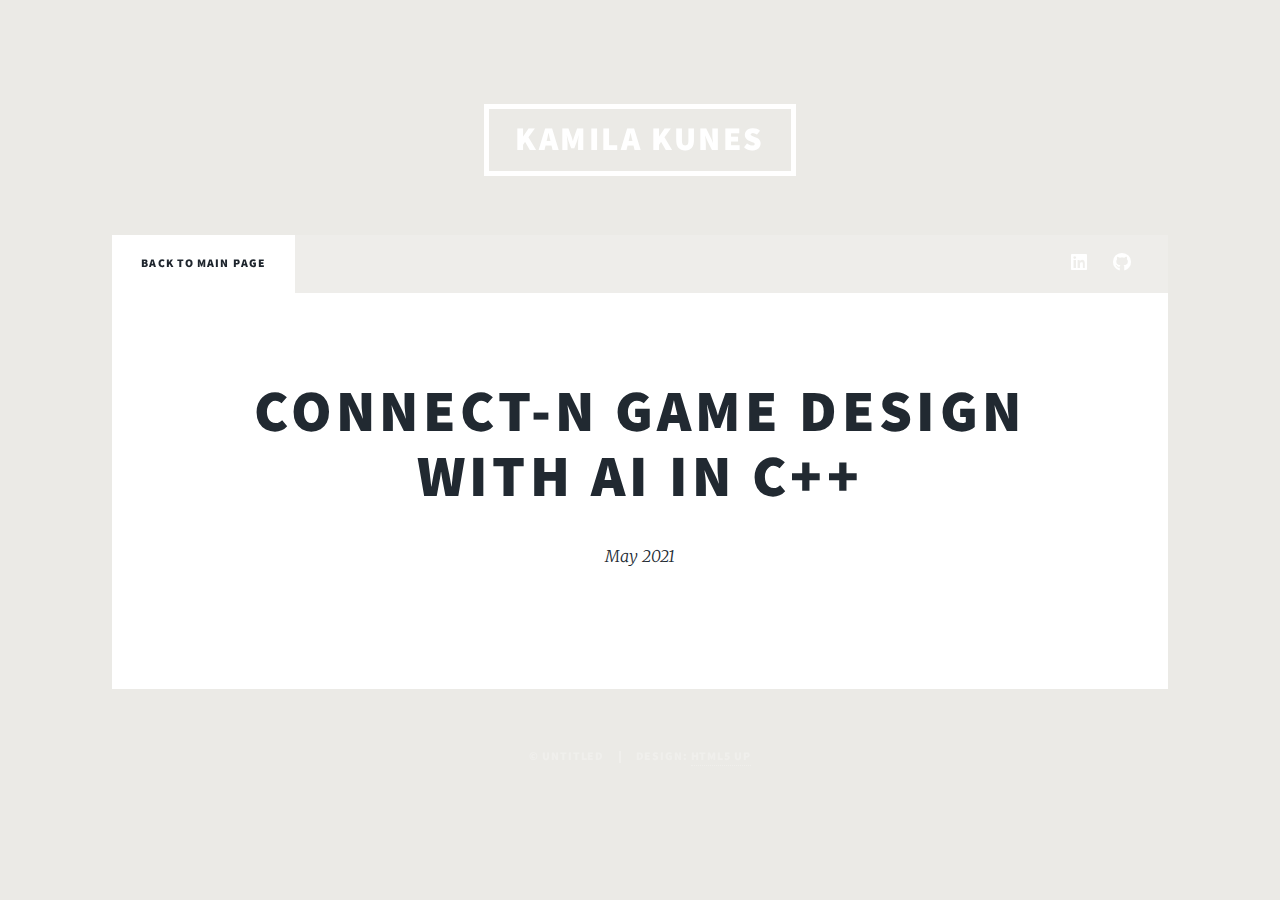
==== connectN.html @ 1bf12dac "first commit" ====
<!DOCTYPE HTML>
<!--
	Massively by HTML5 UP
	html5up.net | @ajlkn
	Free for personal and commercial use under the CCA 3.0 license (html5up.net/license)
-->
<html>
	<head>
		<title>Resume - Kamila Kunes Portfolio</title>
		<meta charset="utf-8" />
		<meta name="viewport" content="width=device-width, initial-scale=1, user-scalable=no" />
		<link rel="stylesheet" href="assets/css/main.css" />
		<noscript><link rel="stylesheet" href="assets/css/noscript.css" /></noscript>
	</head>
	<body class="is-preload">

		<!-- Wrapper -->
			<div id="wrapper">

				<!-- Header -->
					<header id="header">
						<a href="index.html" class="logo">Kamila Kunes</a>
					</header>

				<!-- Nav -->
					<nav id="nav">
						<ul class="links">
							<li class="active"><a href="index.html">Back to Main Page</a></li>
						</ul>
						<ul class="icons">
							<li><a href="https://linkedin.com/in/kamilakunes/url" class="icon brands fa-linkedin"><span class="label" target="_blank">LinkedIn</span></a></li>
							<li><a href="#" class="icon brands fa-github"><span class="label" target="_blank">GitHub</span></a></li>
						</ul>
					</nav>

				<!-- Main -->
					<div id="main">

						<!-- Post -->
							<section class="post">
								<header class="major">
									<h1>Connect-N Game Design<br />
										with AI in C++</h1>
									<p>May 2021</p>
								</header>
                            
                                

							</section>
    
					</div>

				<!-- Copyright -->
					<div id="copyright">
						<ul><li>&copy; Untitled</li><li>Design: <a href="https://html5up.net">HTML5 UP</a></li></ul>
					</div>

			</div>

		<!-- Scripts -->
			<script src="assets/js/jquery.min.js"></script>
			<script src="assets/js/jquery.scrollex.min.js"></script>
			<script src="assets/js/jquery.scrolly.min.js"></script>
			<script src="assets/js/browser.min.js"></script>
			<script src="assets/js/breakpoints.min.js"></script>
			<script src="assets/js/util.js"></script>
			<script src="assets/js/main.js"></script>

	</body>
</html>
---- assets/css/main.css ----
@import url(fontawesome-all.min.css);
@import url("https://fonts.googleapis.com/css?family=Merriweather:300,700,300italic,700italic|Source+Sans+Pro:900");

/*
	Massively by HTML5 UP
	html5up.net | @ajlkn
	Free for personal and commercial use under the CCA 3.0 license (html5up.net/license)
*/

html, body, div, span, applet, object,
iframe, h1, h2, h3, h4, h5, h6, p, blockquote,
pre, a, abbr, acronym, address, big, cite,
code, del, dfn, em, img, ins, kbd, q, s, samp,
small, strike, strong, sub, sup, tt, var, b,
u, i, center, dl, dt, dd, ol, ul, li, fieldset,
form, label, legend, table, caption, tbody,
tfoot, thead, tr, th, td, article, aside,
canvas, details, embed, figure, figcaption,
footer, header, hgroup, menu, nav, output, ruby,
section, summary, time, mark, audio, video {
	margin: 0;
	padding: 0;
	border: 0;
	font-size: 100%;
	font: inherit;
	vertical-align: baseline;}

article, aside, details, figcaption, figure,
footer, header, hgroup, menu, nav, section {
	display: block;}

body {
	line-height: 1;
}

ol, ul {
	list-style: none;
}

blockquote, q {
	quotes: none;
}

	blockquote:before, blockquote:after, q:before, q:after {
		content: '';
		content: none;
	}

table {
	border-collapse: collapse;
	border-spacing: 0;
}

body {
	-webkit-text-size-adjust: none;
}

mark {
	background-color: transparent;
	color: inherit;
}

input::-moz-focus-inner {
	border: 0;
	padding: 0;
}

input, select, textarea {
	-moz-appearance: none;
	-webkit-appearance: none;
	-ms-appearance: none;
	appearance: none;
}

/* Basic */

	@-ms-viewport {
		width: device-width;
	}

	body {
		-ms-overflow-style: scrollbar;
	}

	@media screen and (max-width: 480px) {

		html, body {
			min-width: 320px;
		}

	}

	html {
		box-sizing: border-box;
	}

	*, *:before, *:after {
		box-sizing: inherit;
	}

	body {
		background-color: #212931; /* scroll up bar */
	}

		body.is-preload *, body.is-preload *:before, body.is-preload *:after {
			-moz-animation: none !important;
			-webkit-animation: none !important;
			-ms-animation: none !important;
			animation: none !important;
			-moz-transition: none !important;
			-webkit-transition: none !important;
			-ms-transition: none !important;
			transition: none !important;
		}

/* Type */

	html {
		font-size: 16pt;
	}

		@media screen and (max-width: 1680px) {

			html {
				font-size: 12pt;
			}

		}

		@media screen and (max-width: 1280px) {

			html {
				font-size: 11pt;
			}

		}

		@media screen and (max-width: 360px) {

			html {
				font-size: 10pt;
			}

		}

	body {
		color: #212931; /*body text color*/
	}

	body, input, select, textarea {
		font-family: "Merriweather", Georgia, serif;
		font-weight: 300;
		font-size: 1rem;
		line-height: 2.375;
	}

	a {
		-moz-transition: color 0.2s ease-in-out, background-color 0.2s ease-in-out, border-color 0.2s ease-in-out, box-shadow 0.2s ease-in-out;
		-webkit-transition: color 0.2s ease-in-out, background-color 0.2s ease-in-out, border-color 0.2s ease-in-out, box-shadow 0.2s ease-in-out;
		-ms-transition: color 0.2s ease-in-out, background-color 0.2s ease-in-out, border-color 0.2s ease-in-out, box-shadow 0.2s ease-in-out;
		transition: color 0.2s ease-in-out, background-color 0.2s ease-in-out, border-color 0.2s ease-in-out, box-shadow 0.2s ease-in-out;
		border-bottom: dotted 1px;
		text-decoration: none;
	}

		a:hover {
			border-bottom-color: transparent;
		}

	strong, b {
		font-weight: 600;
	}

	em, i {
		font-style: italic;
	}

	p {
		text-align: justify;
		margin: 0 0 2rem 0;
	}

	h1, h2, h3, h4, h5, h6 {
		font-family: "Source Sans Pro", Helvetica, sans-serif;
		font-weight: 900;
		line-height: 1.5;
		letter-spacing: 0.075em;
		text-transform: uppercase;
		margin: 0 0 1rem 0;
	}

		h1 a, h2 a, h3 a, h4 a, h5 a, h6 a {
			border-bottom: 0;
			color: inherit;
			text-decoration: none;
		}

	h1 {
		font-size: 4rem;
		line-height: 1.1;
		margin: 0 0 2rem 0;
	}

	h2 {
		font-size: 1.75rem;
		line-height: 1.3;
		margin: 0 0 1.5rem 0;
	}

	h3 {
		font-size: 1.25rem;
		margin: 0 0 1.5rem 0;
	}

	h4 {
		font-size: 1rem;
	}

	h5 {
		font-size: 0.9rem;
	}

	h6 {
		font-size: 0.8rem;
	}

	sub {
		font-size: 0.8rem;
		position: relative;
		top: 0.5rem;
	}

	sup {
		font-size: 0.8rem;
		position: relative;
		top: -0.5rem;
	}

	blockquote {
		border-left: solid 4px;
		font-style: italic;
		margin: 0 0 2rem 0;
		padding: 0.5rem 0 0.5rem 2rem;
	}

	code {
		border: solid 2px;
		font-family: "Courier New", monospace;
		font-size: 0.9rem;
		margin: 0 0.25rem;
		padding: 0.25rem 0.65rem;
	}

	pre {
		-webkit-overflow-scrolling: touch;
		font-family: "Courier New", monospace;
		font-size: 0.9rem;
		margin: 0 0 2rem 0;
	}

		pre code {
			display: block;
			line-height: 1.75;
			padding: 1rem 1.5rem;
			overflow-x: auto;
		}

	hr {
		border: 0;
		border-bottom: solid 2px;
		margin: 3rem 0;
	}

		hr.major {
			margin: 5rem 0;
		}

	.align-left {
		text-align: left;
	}

	.align-center {
		text-align: center;
	}

	.align-right {
		text-align: right;
	}

	input, select, textarea {
		color: #212931;
	}

	a {
		color: #212931;
		border-bottom-color: rgba(33, 41, 49, 0.5);
	}

		a:hover {
			border-bottom-color: transparent;
			color: #d3a13b !important; /*hover color*/
		}

	strong, b {
		color: #212931;
	}

	h1, h2, h3, h4, h5, h6 {
		color: #212931;
	}

	blockquote {
		border-left-color: #eeeeee;
	}

	code {
		background: rgba(220, 220, 220, 0.25);
		border-color: #eeeeee;
	}

	hr {
		border-bottom-color: #eeeeee;
	}

/* Row */

	.row {
		display: flex;
		flex-wrap: wrap;
		box-sizing: border-box;
		align-items: stretch;
	}

		.row > * {
			box-sizing: border-box;
		}

		.row.gtr-uniform > * > :last-child {
			margin-bottom: 0;
		}

		.row.aln-left {
			justify-content: flex-start;
		}

		.row.aln-center {
			justify-content: center;
		}

		.row.aln-right {
			justify-content: flex-end;
		}

		.row.aln-top {
			align-items: flex-start;
		}

		.row.aln-middle {
			align-items: center;
		}

		.row.aln-bottom {
			align-items: flex-end;
		}

		.row > .imp {
			order: -1;
		}

		.row > .col-1 {
			width: 8.33333%;
		}

		.row > .off-1 {
			margin-left: 8.33333%;
		}

		.row > .col-2 {
			width: 16.66667%;
		}

		.row > .off-2 {
			margin-left: 16.66667%;
		}

		.row > .col-3 {
			width: 25%;
		}

		.row > .off-3 {
			margin-left: 25%;
		}

		.row > .col-4 {
			width: 33.33333%;
		}

		.row > .off-4 {
			margin-left: 33.33333%;
		}

		.row > .col-5 {
			width: 41.66667%;
		}

		.row > .off-5 {
			margin-left: 41.66667%;
		}

		.row > .col-6 {
			width: 50%;
		}

		.row > .off-6 {
			margin-left: 50%;
		}

		.row > .col-7 {
			width: 58.33333%;
		}

		.row > .off-7 {
			margin-left: 58.33333%;
		}

		.row > .col-8 {
			width: 66.66667%;
		}

		.row > .off-8 {
			margin-left: 66.66667%;
		}

		.row > .col-9 {
			width: 75%;
		}

		.row > .off-9 {
			margin-left: 75%;
		}

		.row > .col-10 {
			width: 83.33333%;
		}

		.row > .off-10 {
			margin-left: 83.33333%;
		}

		.row > .col-11 {
			width: 91.66667%;
		}

		.row > .off-11 {
			margin-left: 91.66667%;
		}

		.row > .col-12 {
			width: 100%;
		}

		.row > .off-12 {
			margin-left: 100%;
		}

		.row.gtr-0 {
			margin-top: 0;
			margin-left: 0rem;
		}

			.row.gtr-0 > * {
				padding: 0 0 0 0rem;
			}

			.row.gtr-0.gtr-uniform {
				margin-top: 0rem;
			}

				.row.gtr-0.gtr-uniform > * {
					padding-top: 0rem;
				}

		.row.gtr-25 {
			margin-top: 0;
			margin-left: -0.375rem;
		}

			.row.gtr-25 > * {
				padding: 0 0 0 0.375rem;
			}

			.row.gtr-25.gtr-uniform {
				margin-top: -0.375rem;
			}

				.row.gtr-25.gtr-uniform > * {
					padding-top: 0.375rem;
				}

		.row.gtr-50 {
			margin-top: 0;
			margin-left: -0.75rem;
		}

			.row.gtr-50 > * {
				padding: 0 0 0 0.75rem;
			}

			.row.gtr-50.gtr-uniform {
				margin-top: -0.75rem;
			}

				.row.gtr-50.gtr-uniform > * {
					padding-top: 0.75rem;
				}

		.row {
			margin-top: 0;
			margin-left: -1.5rem;
		}

			.row > * {
				padding: 0 0 0 1.5rem;
			}

			.row.gtr-uniform {
				margin-top: -1.5rem;
			}

				.row.gtr-uniform > * {
					padding-top: 1.5rem;
				}

		.row.gtr-150 {
			margin-top: 0;
			margin-left: -2.25rem;
		}

			.row.gtr-150 > * {
				padding: 0 0 0 2.25rem;
			}

			.row.gtr-150.gtr-uniform {
				margin-top: -2.25rem;
			}

				.row.gtr-150.gtr-uniform > * {
					padding-top: 2.25rem;
				}

		.row.gtr-200 {
			margin-top: 0;
			margin-left: -3rem;
		}

			.row.gtr-200 > * {
				padding: 0 0 0 3rem;
			}

			.row.gtr-200.gtr-uniform {
				margin-top: -3rem;
			}

				.row.gtr-200.gtr-uniform > * {
					padding-top: 3rem;
				}

		@media screen and (max-width: 1680px) {

			.row {
				display: flex;
				flex-wrap: wrap;
				box-sizing: border-box;
				align-items: stretch;
			}

				.row > * {
					box-sizing: border-box;
				}

				.row.gtr-uniform > * > :last-child {
					margin-bottom: 0;
				}

				.row.aln-left {
					justify-content: flex-start;
				}

				.row.aln-center {
					justify-content: center;
				}

				.row.aln-right {
					justify-content: flex-end;
				}

				.row.aln-top {
					align-items: flex-start;
				}

				.row.aln-middle {
					align-items: center;
				}

				.row.aln-bottom {
					align-items: flex-end;
				}

				.row > .imp-xlarge {
					order: -1;
				}

				.row > .col-1-xlarge {
					width: 8.33333%;
				}

				.row > .off-1-xlarge {
					margin-left: 8.33333%;
				}

				.row > .col-2-xlarge {
					width: 16.66667%;
				}

				.row > .off-2-xlarge {
					margin-left: 16.66667%;
				}

				.row > .col-3-xlarge {
					width: 25%;
				}

				.row > .off-3-xlarge {
					margin-left: 25%;
				}

				.row > .col-4-xlarge {
					width: 33.33333%;
				}

				.row > .off-4-xlarge {
					margin-left: 33.33333%;
				}

				.row > .col-5-xlarge {
					width: 41.66667%;
				}

				.row > .off-5-xlarge {
					margin-left: 41.66667%;
				}

				.row > .col-6-xlarge {
					width: 50%;
				}

				.row > .off-6-xlarge {
					margin-left: 50%;
				}

				.row > .col-7-xlarge {
					width: 58.33333%;
				}

				.row > .off-7-xlarge {
					margin-left: 58.33333%;
				}

				.row > .col-8-xlarge {
					width: 66.66667%;
				}

				.row > .off-8-xlarge {
					margin-left: 66.66667%;
				}

				.row > .col-9-xlarge {
					width: 75%;
				}

				.row > .off-9-xlarge {
					margin-left: 75%;
				}

				.row > .col-10-xlarge {
					width: 83.33333%;
				}

				.row > .off-10-xlarge {
					margin-left: 83.33333%;
				}

				.row > .col-11-xlarge {
					width: 91.66667%;
				}

				.row > .off-11-xlarge {
					margin-left: 91.66667%;
				}

				.row > .col-12-xlarge {
					width: 100%;
				}

				.row > .off-12-xlarge {
					margin-left: 100%;
				}

				.row.gtr-0 {
					margin-top: 0;
					margin-left: 0rem;
				}

					.row.gtr-0 > * {
						padding: 0 0 0 0rem;
					}

					.row.gtr-0.gtr-uniform {
						margin-top: 0rem;
					}

						.row.gtr-0.gtr-uniform > * {
							padding-top: 0rem;
						}

				.row.gtr-25 {
					margin-top: 0;
					margin-left: -0.375rem;
				}

					.row.gtr-25 > * {
						padding: 0 0 0 0.375rem;
					}

					.row.gtr-25.gtr-uniform {
						margin-top: -0.375rem;
					}

						.row.gtr-25.gtr-uniform > * {
							padding-top: 0.375rem;
						}

				.row.gtr-50 {
					margin-top: 0;
					margin-left: -0.75rem;
				}

					.row.gtr-50 > * {
						padding: 0 0 0 0.75rem;
					}

					.row.gtr-50.gtr-uniform {
						margin-top: -0.75rem;
					}

						.row.gtr-50.gtr-uniform > * {
							padding-top: 0.75rem;
						}

				.row {
					margin-top: 0;
					margin-left: -1.5rem;
				}

					.row > * {
						padding: 0 0 0 1.5rem;
					}

					.row.gtr-uniform {
						margin-top: -1.5rem;
					}

						.row.gtr-uniform > * {
							padding-top: 1.5rem;
						}

				.row.gtr-150 {
					margin-top: 0;
					margin-left: -2.25rem;
				}

					.row.gtr-150 > * {
						padding: 0 0 0 2.25rem;
					}

					.row.gtr-150.gtr-uniform {
						margin-top: -2.25rem;
					}

						.row.gtr-150.gtr-uniform > * {
							padding-top: 2.25rem;
						}

				.row.gtr-200 {
					margin-top: 0;
					margin-left: -3rem;
				}

					.row.gtr-200 > * {
						padding: 0 0 0 3rem;
					}

					.row.gtr-200.gtr-uniform {
						margin-top: -3rem;
					}

						.row.gtr-200.gtr-uniform > * {
							padding-top: 3rem;
						}

		}

		@media screen and (max-width: 1280px) {

			.row {
				display: flex;
				flex-wrap: wrap;
				box-sizing: border-box;
				align-items: stretch;
			}

				.row > * {
					box-sizing: border-box;
				}

				.row.gtr-uniform > * > :last-child {
					margin-bottom: 0;
				}

				.row.aln-left {
					justify-content: flex-start;
				}

				.row.aln-center {
					justify-content: center;
				}

				.row.aln-right {
					justify-content: flex-end;
				}

				.row.aln-top {
					align-items: flex-start;
				}

				.row.aln-middle {
					align-items: center;
				}

				.row.aln-bottom {
					align-items: flex-end;
				}

				.row > .imp-large {
					order: -1;
				}

				.row > .col-1-large {
					width: 8.33333%;
				}

				.row > .off-1-large {
					margin-left: 8.33333%;
				}

				.row > .col-2-large {
					width: 16.66667%;
				}

				.row > .off-2-large {
					margin-left: 16.66667%;
				}

				.row > .col-3-large {
					width: 25%;
				}

				.row > .off-3-large {
					margin-left: 25%;
				}

				.row > .col-4-large {
					width: 33.33333%;
				}

				.row > .off-4-large {
					margin-left: 33.33333%;
				}

				.row > .col-5-large {
					width: 41.66667%;
				}

				.row > .off-5-large {
					margin-left: 41.66667%;
				}

				.row > .col-6-large {
					width: 50%;
				}

				.row > .off-6-large {
					margin-left: 50%;
				}

				.row > .col-7-large {
					width: 58.33333%;
				}

				.row > .off-7-large {
					margin-left: 58.33333%;
				}

				.row > .col-8-large {
					width: 66.66667%;
				}

				.row > .off-8-large {
					margin-left: 66.66667%;
				}

				.row > .col-9-large {
					width: 75%;
				}

				.row > .off-9-large {
					margin-left: 75%;
				}

				.row > .col-10-large {
					width: 83.33333%;
				}

				.row > .off-10-large {
					margin-left: 83.33333%;
				}

				.row > .col-11-large {
					width: 91.66667%;
				}

				.row > .off-11-large {
					margin-left: 91.66667%;
				}

				.row > .col-12-large {
					width: 100%;
				}

				.row > .off-12-large {
					margin-left: 100%;
				}

				.row.gtr-0 {
					margin-top: 0;
					margin-left: 0rem;
				}

					.row.gtr-0 > * {
						padding: 0 0 0 0rem;
					}

					.row.gtr-0.gtr-uniform {
						margin-top: 0rem;
					}

						.row.gtr-0.gtr-uniform > * {
							padding-top: 0rem;
						}

				.row.gtr-25 {
					margin-top: 0;
					margin-left: -0.375rem;
				}

					.row.gtr-25 > * {
						padding: 0 0 0 0.375rem;
					}

					.row.gtr-25.gtr-uniform {
						margin-top: -0.375rem;
					}

						.row.gtr-25.gtr-uniform > * {
							padding-top: 0.375rem;
						}

				.row.gtr-50 {
					margin-top: 0;
					margin-left: -0.75rem;
				}

					.row.gtr-50 > * {
						padding: 0 0 0 0.75rem;
					}

					.row.gtr-50.gtr-uniform {
						margin-top: -0.75rem;
					}

						.row.gtr-50.gtr-uniform > * {
							padding-top: 0.75rem;
						}

				.row {
					margin-top: 0;
					margin-left: -1.5rem;
				}

					.row > * {
						padding: 0 0 0 1.5rem;
					}

					.row.gtr-uniform {
						margin-top: -1.5rem;
					}

						.row.gtr-uniform > * {
							padding-top: 1.5rem;
						}

				.row.gtr-150 {
					margin-top: 0;
					margin-left: -2.25rem;
				}

					.row.gtr-150 > * {
						padding: 0 0 0 2.25rem;
					}

					.row.gtr-150.gtr-uniform {
						margin-top: -2.25rem;
					}

						.row.gtr-150.gtr-uniform > * {
							padding-top: 2.25rem;
						}

				.row.gtr-200 {
					margin-top: 0;
					margin-left: -3rem;
				}

					.row.gtr-200 > * {
						padding: 0 0 0 3rem;
					}

					.row.gtr-200.gtr-uniform {
						margin-top: -3rem;
					}

						.row.gtr-200.gtr-uniform > * {
							padding-top: 3rem;
						}

		}

		@media screen and (max-width: 980px) {

			.row {
				display: flex;
				flex-wrap: wrap;
				box-sizing: border-box;
				align-items: stretch;
			}

				.row > * {
					box-sizing: border-box;
				}

				.row.gtr-uniform > * > :last-child {
					margin-bottom: 0;
				}

				.row.aln-left {
					justify-content: flex-start;
				}

				.row.aln-center {
					justify-content: center;
				}

				.row.aln-right {
					justify-content: flex-end;
				}

				.row.aln-top {
					align-items: flex-start;
				}

				.row.aln-middle {
					align-items: center;
				}

				.row.aln-bottom {
					align-items: flex-end;
				}

				.row > .imp-medium {
					order: -1;
				}

				.row > .col-1-medium {
					width: 8.33333%;
				}

				.row > .off-1-medium {
					margin-left: 8.33333%;
				}

				.row > .col-2-medium {
					width: 16.66667%;
				}

				.row > .off-2-medium {
					margin-left: 16.66667%;
				}

				.row > .col-3-medium {
					width: 25%;
				}

				.row > .off-3-medium {
					margin-left: 25%;
				}

				.row > .col-4-medium {
					width: 33.33333%;
				}

				.row > .off-4-medium {
					margin-left: 33.33333%;
				}

				.row > .col-5-medium {
					width: 41.66667%;
				}

				.row > .off-5-medium {
					margin-left: 41.66667%;
				}

				.row > .col-6-medium {
					width: 50%;
				}

				.row > .off-6-medium {
					margin-left: 50%;
				}

				.row > .col-7-medium {
					width: 58.33333%;
				}

				.row > .off-7-medium {
					margin-left: 58.33333%;
				}

				.row > .col-8-medium {
					width: 66.66667%;
				}

				.row > .off-8-medium {
					margin-left: 66.66667%;
				}

				.row > .col-9-medium {
					width: 75%;
				}

				.row > .off-9-medium {
					margin-left: 75%;
				}

				.row > .col-10-medium {
					width: 83.33333%;
				}

				.row > .off-10-medium {
					margin-left: 83.33333%;
				}

				.row > .col-11-medium {
					width: 91.66667%;
				}

				.row > .off-11-medium {
					margin-left: 91.66667%;
				}

				.row > .col-12-medium {
					width: 100%;
				}

				.row > .off-12-medium {
					margin-left: 100%;
				}

				.row.gtr-0 {
					margin-top: 0;
					margin-left: 0rem;
				}

					.row.gtr-0 > * {
						padding: 0 0 0 0rem;
					}

					.row.gtr-0.gtr-uniform {
						margin-top: 0rem;
					}

						.row.gtr-0.gtr-uniform > * {
							padding-top: 0rem;
						}

				.row.gtr-25 {
					margin-top: 0;
					margin-left: -0.375rem;
				}

					.row.gtr-25 > * {
						padding: 0 0 0 0.375rem;
					}

					.row.gtr-25.gtr-uniform {
						margin-top: -0.375rem;
					}

						.row.gtr-25.gtr-uniform > * {
							padding-top: 0.375rem;
						}

				.row.gtr-50 {
					margin-top: 0;
					margin-left: -0.75rem;
				}

					.row.gtr-50 > * {
						padding: 0 0 0 0.75rem;
					}

					.row.gtr-50.gtr-uniform {
						margin-top: -0.75rem;
					}

						.row.gtr-50.gtr-uniform > * {
							padding-top: 0.75rem;
						}

				.row {
					margin-top: 0;
					margin-left: -1.5rem;
				}

					.row > * {
						padding: 0 0 0 1.5rem;
					}

					.row.gtr-uniform {
						margin-top: -1.5rem;
					}

						.row.gtr-uniform > * {
							padding-top: 1.5rem;
						}

				.row.gtr-150 {
					margin-top: 0;
					margin-left: -2.25rem;
				}

					.row.gtr-150 > * {
						padding: 0 0 0 2.25rem;
					}

					.row.gtr-150.gtr-uniform {
						margin-top: -2.25rem;
					}

						.row.gtr-150.gtr-uniform > * {
							padding-top: 2.25rem;
						}

				.row.gtr-200 {
					margin-top: 0;
					margin-left: -3rem;
				}

					.row.gtr-200 > * {
						padding: 0 0 0 3rem;
					}

					.row.gtr-200.gtr-uniform {
						margin-top: -3rem;
					}

						.row.gtr-200.gtr-uniform > * {
							padding-top: 3rem;
						}

		}

		@media screen and (max-width: 736px) {

			.row {
				display: flex;
				flex-wrap: wrap;
				box-sizing: border-box;
				align-items: stretch;
			}

				.row > * {
					box-sizing: border-box;
				}

				.row.gtr-uniform > * > :last-child {
					margin-bottom: 0;
				}

				.row.aln-left {
					justify-content: flex-start;
				}

				.row.aln-center {
					justify-content: center;
				}

				.row.aln-right {
					justify-content: flex-end;
				}

				.row.aln-top {
					align-items: flex-start;
				}

				.row.aln-middle {
					align-items: center;
				}

				.row.aln-bottom {
					align-items: flex-end;
				}

				.row > .imp-small {
					order: -1;
				}

				.row > .col-1-small {
					width: 8.33333%;
				}

				.row > .off-1-small {
					margin-left: 8.33333%;
				}

				.row > .col-2-small {
					width: 16.66667%;
				}

				.row > .off-2-small {
					margin-left: 16.66667%;
				}

				.row > .col-3-small {
					width: 25%;
				}

				.row > .off-3-small {
					margin-left: 25%;
				}

				.row > .col-4-small {
					width: 33.33333%;
				}

				.row > .off-4-small {
					margin-left: 33.33333%;
				}

				.row > .col-5-small {
					width: 41.66667%;
				}

				.row > .off-5-small {
					margin-left: 41.66667%;
				}

				.row > .col-6-small {
					width: 50%;
				}

				.row > .off-6-small {
					margin-left: 50%;
				}

				.row > .col-7-small {
					width: 58.33333%;
				}

				.row > .off-7-small {
					margin-left: 58.33333%;
				}

				.row > .col-8-small {
					width: 66.66667%;
				}

				.row > .off-8-small {
					margin-left: 66.66667%;
				}

				.row > .col-9-small {
					width: 75%;
				}

				.row > .off-9-small {
					margin-left: 75%;
				}

				.row > .col-10-small {
					width: 83.33333%;
				}

				.row > .off-10-small {
					margin-left: 83.33333%;
				}

				.row > .col-11-small {
					width: 91.66667%;
				}

				.row > .off-11-small {
					margin-left: 91.66667%;
				}

				.row > .col-12-small {
					width: 100%;
				}

				.row > .off-12-small {
					margin-left: 100%;
				}

				.row.gtr-0 {
					margin-top: 0;
					margin-left: 0rem;
				}

					.row.gtr-0 > * {
						padding: 0 0 0 0rem;
					}

					.row.gtr-0.gtr-uniform {
						margin-top: 0rem;
					}

						.row.gtr-0.gtr-uniform > * {
							padding-top: 0rem;
						}

				.row.gtr-25 {
					margin-top: 0;
					margin-left: -0.375rem;
				}

					.row.gtr-25 > * {
						padding: 0 0 0 0.375rem;
					}

					.row.gtr-25.gtr-uniform {
						margin-top: -0.375rem;
					}

						.row.gtr-25.gtr-uniform > * {
							padding-top: 0.375rem;
						}

				.row.gtr-50 {
					margin-top: 0;
					margin-left: -0.75rem;
				}

					.row.gtr-50 > * {
						padding: 0 0 0 0.75rem;
					}

					.row.gtr-50.gtr-uniform {
						margin-top: -0.75rem;
					}

						.row.gtr-50.gtr-uniform > * {
							padding-top: 0.75rem;
						}

				.row {
					margin-top: 0;
					margin-left: -1.5rem;
				}

					.row > * {
						padding: 0 0 0 1.5rem;
					}

					.row.gtr-uniform {
						margin-top: -1.5rem;
					}

						.row.gtr-uniform > * {
							padding-top: 1.5rem;
						}

				.row.gtr-150 {
					margin-top: 0;
					margin-left: -2.25rem;
				}

					.row.gtr-150 > * {
						padding: 0 0 0 2.25rem;
					}

					.row.gtr-150.gtr-uniform {
						margin-top: -2.25rem;
					}

						.row.gtr-150.gtr-uniform > * {
							padding-top: 2.25rem;
						}

				.row.gtr-200 {
					margin-top: 0;
					margin-left: -3rem;
				}

					.row.gtr-200 > * {
						padding: 0 0 0 3rem;
					}

					.row.gtr-200.gtr-uniform {
						margin-top: -3rem;
					}

						.row.gtr-200.gtr-uniform > * {
							padding-top: 3rem;
						}

		}

		@media screen and (max-width: 480px) {

			.row {
				display: flex;
				flex-wrap: wrap;
				box-sizing: border-box;
				align-items: stretch;
			}

				.row > * {
					box-sizing: border-box;
				}

				.row.gtr-uniform > * > :last-child {
					margin-bottom: 0;
				}

				.row.aln-left {
					justify-content: flex-start;
				}

				.row.aln-center {
					justify-content: center;
				}

				.row.aln-right {
					justify-content: flex-end;
				}

				.row.aln-top {
					align-items: flex-start;
				}

				.row.aln-middle {
					align-items: center;
				}

				.row.aln-bottom {
					align-items: flex-end;
				}

				.row > .imp-xsmall {
					order: -1;
				}

				.row > .col-1-xsmall {
					width: 8.33333%;
				}

				.row > .off-1-xsmall {
					margin-left: 8.33333%;
				}

				.row > .col-2-xsmall {
					width: 16.66667%;
				}

				.row > .off-2-xsmall {
					margin-left: 16.66667%;
				}

				.row > .col-3-xsmall {
					width: 25%;
				}

				.row > .off-3-xsmall {
					margin-left: 25%;
				}

				.row > .col-4-xsmall {
					width: 33.33333%;
				}

				.row > .off-4-xsmall {
					margin-left: 33.33333%;
				}

				.row > .col-5-xsmall {
					width: 41.66667%;
				}

				.row > .off-5-xsmall {
					margin-left: 41.66667%;
				}

				.row > .col-6-xsmall {
					width: 50%;
				}

				.row > .off-6-xsmall {
					margin-left: 50%;
				}

				.row > .col-7-xsmall {
					width: 58.33333%;
				}

				.row > .off-7-xsmall {
					margin-left: 58.33333%;
				}

				.row > .col-8-xsmall {
					width: 66.66667%;
				}

				.row > .off-8-xsmall {
					margin-left: 66.66667%;
				}

				.row > .col-9-xsmall {
					width: 75%;
				}

				.row > .off-9-xsmall {
					margin-left: 75%;
				}

				.row > .col-10-xsmall {
					width: 83.33333%;
				}

				.row > .off-10-xsmall {
					margin-left: 83.33333%;
				}

				.row > .col-11-xsmall {
					width: 91.66667%;
				}

				.row > .off-11-xsmall {
					margin-left: 91.66667%;
				}

				.row > .col-12-xsmall {
					width: 100%;
				}

				.row > .off-12-xsmall {
					margin-left: 100%;
				}

				.row.gtr-0 {
					margin-top: 0;
					margin-left: 0rem;
				}

					.row.gtr-0 > * {
						padding: 0 0 0 0rem;
					}

					.row.gtr-0.gtr-uniform {
						margin-top: 0rem;
					}

						.row.gtr-0.gtr-uniform > * {
							padding-top: 0rem;
						}

				.row.gtr-25 {
					margin-top: 0;
					margin-left: -0.375rem;
				}

					.row.gtr-25 > * {
						padding: 0 0 0 0.375rem;
					}

					.row.gtr-25.gtr-uniform {
						margin-top: -0.375rem;
					}

						.row.gtr-25.gtr-uniform > * {
							padding-top: 0.375rem;
						}

				.row.gtr-50 {
					margin-top: 0;
					margin-left: -0.75rem;
				}

					.row.gtr-50 > * {
						padding: 0 0 0 0.75rem;
					}

					.row.gtr-50.gtr-uniform {
						margin-top: -0.75rem;
					}

						.row.gtr-50.gtr-uniform > * {
							padding-top: 0.75rem;
						}

				.row {
					margin-top: 0;
					margin-left: -1.5rem;
				}

					.row > * {
						padding: 0 0 0 1.5rem;
					}

					.row.gtr-uniform {
						margin-top: -1.5rem;
					}

						.row.gtr-uniform > * {
							padding-top: 1.5rem;
						}

				.row.gtr-150 {
					margin-top: 0;
					margin-left: -2.25rem;
				}

					.row.gtr-150 > * {
						padding: 0 0 0 2.25rem;
					}

					.row.gtr-150.gtr-uniform {
						margin-top: -2.25rem;
					}

						.row.gtr-150.gtr-uniform > * {
							padding-top: 2.25rem;
						}

				.row.gtr-200 {
					margin-top: 0;
					margin-left: -3rem;
				}

					.row.gtr-200 > * {
						padding: 0 0 0 3rem;
					}

					.row.gtr-200.gtr-uniform {
						margin-top: -3rem;
					}

						.row.gtr-200.gtr-uniform > * {
							padding-top: 3rem;
						}

		}

		@media screen and (max-width: 360px) {

			.row {
				display: flex;
				flex-wrap: wrap;
				box-sizing: border-box;
				align-items: stretch;
			}

				.row > * {
					box-sizing: border-box;
				}

				.row.gtr-uniform > * > :last-child {
					margin-bottom: 0;
				}

				.row.aln-left {
					justify-content: flex-start;
				}

				.row.aln-center {
					justify-content: center;
				}

				.row.aln-right {
					justify-content: flex-end;
				}

				.row.aln-top {
					align-items: flex-start;
				}

				.row.aln-middle {
					align-items: center;
				}

				.row.aln-bottom {
					align-items: flex-end;
				}

				.row > .imp-xxsmall {
					order: -1;
				}

				.row > .col-1-xxsmall {
					width: 8.33333%;
				}

				.row > .off-1-xxsmall {
					margin-left: 8.33333%;
				}

				.row > .col-2-xxsmall {
					width: 16.66667%;
				}

				.row > .off-2-xxsmall {
					margin-left: 16.66667%;
				}

				.row > .col-3-xxsmall {
					width: 25%;
				}

				.row > .off-3-xxsmall {
					margin-left: 25%;
				}

				.row > .col-4-xxsmall {
					width: 33.33333%;
				}

				.row > .off-4-xxsmall {
					margin-left: 33.33333%;
				}

				.row > .col-5-xxsmall {
					width: 41.66667%;
				}

				.row > .off-5-xxsmall {
					margin-left: 41.66667%;
				}

				.row > .col-6-xxsmall {
					width: 50%;
				}

				.row > .off-6-xxsmall {
					margin-left: 50%;
				}

				.row > .col-7-xxsmall {
					width: 58.33333%;
				}

				.row > .off-7-xxsmall {
					margin-left: 58.33333%;
				}

				.row > .col-8-xxsmall {
					width: 66.66667%;
				}

				.row > .off-8-xxsmall {
					margin-left: 66.66667%;
				}

				.row > .col-9-xxsmall {
					width: 75%;
				}

				.row > .off-9-xxsmall {
					margin-left: 75%;
				}

				.row > .col-10-xxsmall {
					width: 83.33333%;
				}

				.row > .off-10-xxsmall {
					margin-left: 83.33333%;
				}

				.row > .col-11-xxsmall {
					width: 91.66667%;
				}

				.row > .off-11-xxsmall {
					margin-left: 91.66667%;
				}

				.row > .col-12-xxsmall {
					width: 100%;
				}

				.row > .off-12-xxsmall {
					margin-left: 100%;
				}

				.row.gtr-0 {
					margin-top: 0;
					margin-left: 0rem;
				}

					.row.gtr-0 > * {
						padding: 0 0 0 0rem;
					}

					.row.gtr-0.gtr-uniform {
						margin-top: 0rem;
					}

						.row.gtr-0.gtr-uniform > * {
							padding-top: 0rem;
						}

				.row.gtr-25 {
					margin-top: 0;
					margin-left: -0.375rem;
				}

					.row.gtr-25 > * {
						padding: 0 0 0 0.375rem;
					}

					.row.gtr-25.gtr-uniform {
						margin-top: -0.375rem;
					}

						.row.gtr-25.gtr-uniform > * {
							padding-top: 0.375rem;
						}

				.row.gtr-50 {
					margin-top: 0;
					margin-left: -0.75rem;
				}

					.row.gtr-50 > * {
						padding: 0 0 0 0.75rem;
					}

					.row.gtr-50.gtr-uniform {
						margin-top: -0.75rem;
					}

						.row.gtr-50.gtr-uniform > * {
							padding-top: 0.75rem;
						}

				.row {
					margin-top: 0;
					margin-left: -1.5rem;
				}

					.row > * {
						padding: 0 0 0 1.5rem;
					}

					.row.gtr-uniform {
						margin-top: -1.5rem;
					}

						.row.gtr-uniform > * {
							padding-top: 1.5rem;
						}

				.row.gtr-150 {
					margin-top: 0;
					margin-left: -2.25rem;
				}

					.row.gtr-150 > * {
						padding: 0 0 0 2.25rem;
					}

					.row.gtr-150.gtr-uniform {
						margin-top: -2.25rem;
					}

						.row.gtr-150.gtr-uniform > * {
							padding-top: 2.25rem;
						}

				.row.gtr-200 {
					margin-top: 0;
					margin-left: -3rem;
				}

					.row.gtr-200 > * {
						padding: 0 0 0 3rem;
					}

					.row.gtr-200.gtr-uniform {
						margin-top: -3rem;
					}

						.row.gtr-200.gtr-uniform > * {
							padding-top: 3rem;
						}

		}

/* Box */

	.box {
		border: solid 2px;
		margin-bottom: 2rem;
		padding: 1.5rem;
	}

		.box > :last-child,
		.box > :last-child > :last-child,
		.box > :last-child > :last-child > :last-child {
			margin-bottom: 0;
		}

		.box.alt {
			border: 0;
			border-radius: 0;
			padding: 0;
		}

	.box {
		border-color: #eeeeee;
	}

/* Button */

	input[type="submit"],
	input[type="reset"],
	input[type="button"],
	button,
	.button {
		-moz-appearance: none;
		-webkit-appearance: none;
		-ms-appearance: none;
		appearance: none;
		-moz-transition: background-color 0.2s ease-in-out, box-shadow 0.2s ease-in-out, color 0.2s ease-in-out;
		-webkit-transition: background-color 0.2s ease-in-out, box-shadow 0.2s ease-in-out, color 0.2s ease-in-out;
		-ms-transition: background-color 0.2s ease-in-out, box-shadow 0.2s ease-in-out, color 0.2s ease-in-out;
		transition: background-color 0.2s ease-in-out, box-shadow 0.2s ease-in-out, color 0.2s ease-in-out;
		border: 0;
		border-radius: 0;
		cursor: pointer;
		display: inline-block;
		font-family: "Source Sans Pro", Helvetica, sans-serif;
		font-size: 0.8rem;
		font-weight: 900;
		letter-spacing: 0.075em;
		height: 3rem;
		line-height: 3rem;
		padding: 0 2rem;
		text-align: center;
		text-decoration: none;
		text-transform: uppercase;
		white-space: nowrap;
	}

		input[type="submit"].icon:before,
		input[type="reset"].icon:before,
		input[type="button"].icon:before,
		button.icon:before,
		.button.icon:before {
			margin-right: 0.5rem;
		}

		input[type="submit"].icon.solo,
		input[type="reset"].icon.solo,
		input[type="button"].icon.solo,
		button.icon.solo,
		.button.icon.solo {
			position: relative;
			width: 4rem;
			height: 4rem;
			line-height: 4rem;
			border-radius: 4rem;
			text-indent: 4rem;
			overflow: hidden;
			padding: 0;
			white-space: nowrap;
		}

			input[type="submit"].icon.solo:before,
			input[type="reset"].icon.solo:before,
			input[type="button"].icon.solo:before,
			button.icon.solo:before,
			.button.icon.solo:before {
				position: absolute;
				display: block;
				top: 0;
				left: 0;
				width: inherit;
				height: inherit;
				line-height: inherit;
				font-size: 1.25rem;
				margin-right: 0;
				text-align: center;
				text-indent: 0;
			}

		input[type="submit"].fit,
		input[type="reset"].fit,
		input[type="button"].fit,
		button.fit,
		.button.fit {
			width: 100%;
		}

		input[type="submit"].small,
		input[type="reset"].small,
		input[type="button"].small,
		button.small,
		.button.small {
			font-size: 0.7rem;
			height: 2.5rem;
			line-height: 2.5rem;
			padding: 0 1.5rem;
		}

		input[type="submit"].large,
		input[type="reset"].large,
		input[type="button"].large,
		button.large,
		.button.large {
			font-size: 0.9rem;
			height: 3.5rem;
			line-height: 3.5rem;
			padding: 0 2.75rem;
		}

		@media screen and (max-width: 980px) {

			input[type="submit"],
			input[type="reset"],
			input[type="button"],
			button,
			.button {
				font-size: 0.9rem;
				height: 3.25rem;
				line-height: 3.25rem;
			}

				input[type="submit"].large,
				input[type="reset"].large,
				input[type="button"].large,
				button.large,
				.button.large {
					font-size: 1rem;
					height: 3.75rem;
					line-height: 3.75rem;
				}

		}

		input[type="submit"].disabled, input[type="submit"]:disabled,
		input[type="reset"].disabled,
		input[type="reset"]:disabled,
		input[type="button"].disabled,
		input[type="button"]:disabled,
		button.disabled,
		button:disabled,
		.button.disabled,
		.button:disabled {
			pointer-events: none;
			opacity: 0.25;
		}

	input[type="submit"],
	input[type="reset"],
	input[type="button"],
	button,
	.button {
		background-color: transparent;
		box-shadow: inset 0 0 0 2px #212931;
		color: #212931 !important;
	}

		input[type="submit"]:hover,
		input[type="reset"]:hover,
		input[type="button"]:hover,
		button:hover,
		.button:hover {
			box-shadow: inset 0 0 0 2px #d3a13b;
			color: #d3a13b !important;
		}

		input[type="submit"].primary,
		input[type="reset"].primary,
		input[type="button"].primary,
		button.primary,
		.button.primary {
			background-color: #212931;
			box-shadow: none;
			color: #ffffff !important;
		}

			input[type="submit"].primary:hover,
			input[type="reset"].primary:hover,
			input[type="button"].primary:hover,
			button.primary:hover,
			.button.primary:hover {
				background-color: #d3a13b;
			}

/* Form */

	form {
		margin: 0 0 2rem 0;
	}

		form > :last-child {
			margin-bottom: 0;
		}

		form > .fields {
			display: -moz-flex;
			display: -webkit-flex;
			display: -ms-flex;
			display: flex;
			-moz-flex-wrap: wrap;
			-webkit-flex-wrap: wrap;
			-ms-flex-wrap: wrap;
			flex-wrap: wrap;
			width: calc(100% + 3rem);
			margin: -1.5rem 0 2rem -1.5rem;
		}

			form > .fields > .field {
				-moz-flex-grow: 0;
				-webkit-flex-grow: 0;
				-ms-flex-grow: 0;
				flex-grow: 0;
				-moz-flex-shrink: 0;
				-webkit-flex-shrink: 0;
				-ms-flex-shrink: 0;
				flex-shrink: 0;
				padding: 1.5rem 0 0 1.5rem;
				width: calc(100% - 1.5rem);
			}

				form > .fields > .field.half {
					width: calc(50% - 0.75rem);
				}

				form > .fields > .field.third {
					width: calc(100%/3 - 0.5rem);
				}

				form > .fields > .field.quarter {
					width: calc(25% - 0.375rem);
				}

		@media screen and (max-width: 480px) {

			form > .fields {
				width: calc(100% + 3rem);
				margin: -1.5rem 0 2rem -1.5rem;
			}

				form > .fields > .field {
					padding: 1.5rem 0 0 1.5rem;
					width: calc(100% - 1.5rem);
				}

					form > .fields > .field.half {
						width: calc(100% - 1.5rem);
					}

					form > .fields > .field.third {
						width: calc(100% - 1.5rem);
					}

					form > .fields > .field.quarter {
						width: calc(100% - 1.5rem);
					}

		}

	label {
		display: block;
		font-family: "Source Sans Pro", Helvetica, sans-serif;
		font-weight: 900;
		line-height: 1.5;
		letter-spacing: 0.075em;
		font-size: 0.8rem;
		text-transform: uppercase;
		margin: 0 0 0.75rem 0;
	}

		@media screen and (max-width: 980px) {

			label {
				font-size: 0.9rem;
			}

		}

	input[type="text"],
	input[type="password"],
	input[type="email"],
	select,
	textarea {
		-moz-appearance: none;
		-webkit-appearance: none;
		-ms-appearance: none;
		appearance: none;
		background: transparent;
		border-radius: 0;
		border: solid 2px;
		color: inherit;
		display: block;
		outline: 0;
		padding: 0 1rem;
		text-decoration: none;
		width: 100%;
	}

		input[type="text"]:invalid,
		input[type="password"]:invalid,
		input[type="email"]:invalid,
		select:invalid,
		textarea:invalid {
			box-shadow: none;
		}

	select {
		background-size: 1.25rem;
		background-repeat: no-repeat;
		background-position: calc(100% - 1rem) center;
		height: 3rem;
		padding-right: 3rem;
		text-overflow: ellipsis;
	}

		select:focus::-ms-value {
			background-color: transparent;
		}

		select::-ms-expand {
			display: none;
		}

	input[type="text"],
	input[type="password"],
	input[type="email"],
	select {
		height: 3rem;
	}

	textarea {
		padding: 0.75rem 1rem;
	}

	input[type="checkbox"],
	input[type="radio"] {
		-moz-appearance: none;
		-webkit-appearance: none;
		-ms-appearance: none;
		appearance: none;
		display: block;
		float: left;
		margin-right: -2rem;
		opacity: 0;
		width: 1rem;
		z-index: -1;
	}

		input[type="checkbox"] + label,
		input[type="radio"] + label {
			text-decoration: none;
			cursor: pointer;
			display: inline-block;
			font-size: 1rem;
			letter-spacing: 0;
			font-family: "Merriweather", Georgia, serif;
			text-transform: none;
			font-weight: 300;
			padding-left: 2.8rem;
			padding-right: 1rem;
			position: relative;
		}

			input[type="checkbox"] + label:before,
			input[type="radio"] + label:before {
				-moz-osx-font-smoothing: grayscale;
				-webkit-font-smoothing: antialiased;
				display: inline-block;
				font-style: normal;
				font-variant: normal;
				text-rendering: auto;
				line-height: 1;
				text-transform: none !important;
				font-family: 'Font Awesome 5 Free';
				font-weight: 900;
			}

			input[type="checkbox"] + label:before,
			input[type="radio"] + label:before {
				border-radius: 0;
				border: solid 2px;
				content: '';
				display: inline-block;
				font-size: 0.8rem;
				height: 1.8rem;
				left: 0;
				line-height: 1.65rem;
				position: absolute;
				text-align: center;
				top: -0.125rem;
				width: 1.8rem;
			}

		input[type="checkbox"]:checked + label:before,
		input[type="radio"]:checked + label:before {
			content: '\f00c';
		}

	input[type="checkbox"] + label:before {
		border-radius: 0;
	}

	input[type="radio"] + label:before {
		border-radius: 100%;
	}

	::-webkit-input-placeholder {
		opacity: 1.0;
	}

	:-moz-placeholder {
		opacity: 1.0;
	}

	::-moz-placeholder {
		opacity: 1.0;
	}

	:-ms-input-placeholder {
		opacity: 1.0;
	}

	label {
		color: #212931;
	}

	input[type="text"],
	input[type="password"],
	input[type="email"],
	select,
	textarea {
		border-color: #eeeeee;
	}

		input[type="text"]:focus,
		input[type="password"]:focus,
		input[type="email"]:focus,
		select:focus,
		textarea:focus {
			border-color: #d3a13b;
		}

	select {
		background-image: url("data:image/svg+xml;charset=utf8,%3Csvg xmlns='http://www.w3.org/2000/svg' width='40' height='40' preserveAspectRatio='none' viewBox='0 0 40 40'%3E%3Cpath d='M9.4,12.3l10.4,10.4l10.4-10.4c0.2-0.2,0.5-0.4,0.9-0.4c0.3,0,0.6,0.1,0.9,0.4l3.3,3.3c0.2,0.2,0.4,0.5,0.4,0.9 c0,0.4-0.1,0.6-0.4,0.9L20.7,31.9c-0.2,0.2-0.5,0.4-0.9,0.4c-0.3,0-0.6-0.1-0.9-0.4L4.3,17.3c-0.2-0.2-0.4-0.5-0.4-0.9 c0-0.4,0.1-0.6,0.4-0.9l3.3-3.3c0.2-0.2,0.5-0.4,0.9-0.4S9.1,12.1,9.4,12.3z' fill='%23eeeeee' /%3E%3C/svg%3E");
	}

		select option {
			background-color: #ffffff;
			color: #212931;
		}

	.select-wrapper:before {
		color: #eeeeee;
	}

	input[type="checkbox"] + label,
	input[type="radio"] + label {
		color: #212931;
	}

		input[type="checkbox"] + label:before,
		input[type="radio"] + label:before {
			border-color: #eeeeee;
		}

	input[type="checkbox"]:checked + label:before,
	input[type="radio"]:checked + label:before {
		background-color: #212931;
		border-color: #212931;
		color: #ffffff;
	}

	input[type="checkbox"]:focus + label:before,
	input[type="radio"]:focus + label:before {
		border-color: #d3a13b;
	}

	::-webkit-input-placeholder {
		color: #909498 !important;
	}

	:-moz-placeholder {
		color: #909498 !important;
	}

	::-moz-placeholder {
		color: #909498 !important;
	}

	:-ms-input-placeholder {
		color: #909498 !important;
	}

	.formerize-placeholder {
		color: #909498 !important;
	}

/* Icon */

	.icon {
		text-decoration: none;
		border-bottom: none;
		position: relative;
	}

		.icon:before {
			-moz-osx-font-smoothing: grayscale;
			-webkit-font-smoothing: antialiased;
			display: inline-block;
			font-style: normal;
			font-variant: normal;
			text-rendering: auto;
			line-height: 1;
			text-transform: none !important;
			font-family: 'Font Awesome 5 Free';
			font-weight: 400;
		}

		.icon > .label {
			display: none;
		}

		.icon:before {
			line-height: inherit;
		}

		.icon.solid:before {
			font-weight: 900;
		}

		.icon.brands:before {
			font-family: 'Font Awesome 5 Brands';
		}

/* Image */

	.image {
		border: 0;
		display: inline-block;
		position: relative;
	}

		.image img {
			display: block;
		}

		.image.left, .image.right {
			max-width: 40%;
		}

			.image.left img, .image.right img {
				width: 100%;
			}

		.image.left {
			float: left;
			margin: 0 2rem 2rem 0;
			top: 0.75rem;
		}

		.image.right {
			float: right;
			margin: 0 0 2rem 2rem;
			top: 0.75rem;
		}

		.image.fit {
			display: block;
			margin: 2.5rem 0;
			width: 100%;
		}

			.image.fit:first-child {
				margin-top: 0;
			}

			.image.fit img {
				width: 100%;
			}

		.image.main {
			display: block;
			margin: 4rem 0;
			width: 100%;
		}

			.image.main:first-child {
				margin-top: 0;
			}

			.image.main img {
				width: 100%;
			}

		@media screen and (max-width: 736px) {

			.image.fit {
				margin: 2rem 0;
			}

			.image.main {
				margin: 2rem 0;
			}

		}

	a.image {
		overflow: hidden;
	}

		a.image img {
			-moz-transition: -moz-transform 0.2s ease-out;
			-webkit-transition: -webkit-transform 0.2s ease-out;
			-ms-transition: -ms-transform 0.2s ease-out;
			transition: transform 0.2s ease-out;
		}

		a.image:hover img {
			-moz-transform: scale(1.05);
			-webkit-transform: scale(1.05);
			-ms-transform: scale(1.05);
			transform: scale(1.05);
		}

/* Actions */

	ul.actions {
		display: -moz-flex;
		display: -webkit-flex;
		display: -ms-flex;
		display: flex;
		cursor: default;
		list-style: none;
		margin-left: -1rem;
		padding-left: 0;
	}

		ul.actions li {
			padding: 0 0 0 1rem;
			vertical-align: middle;
		}

		ul.actions.special {
			-moz-justify-content: center;
			-webkit-justify-content: center;
			-ms-justify-content: center;
			justify-content: center;
			width: 100%;
			margin-left: 0;
		}

			ul.actions.special li:first-child {
				padding-left: 0;
			}

		ul.actions.stacked {
			-moz-flex-direction: column;
			-webkit-flex-direction: column;
			-ms-flex-direction: column;
			flex-direction: column;
			margin-left: 0;
		}

			ul.actions.stacked li {
				padding: 1.3rem 0 0 0;
			}

				ul.actions.stacked li:first-child {
					padding-top: 0;
				}

		ul.actions.fit {
			width: calc(100% + 1rem);
		}

			ul.actions.fit li {
				-moz-flex-grow: 1;
				-webkit-flex-grow: 1;
				-ms-flex-grow: 1;
				flex-grow: 1;
				-moz-flex-shrink: 1;
				-webkit-flex-shrink: 1;
				-ms-flex-shrink: 1;
				flex-shrink: 1;
				width: 100%;
			}

				ul.actions.fit li > * {
					width: 100%;
				}

			ul.actions.fit.stacked {
				width: 100%;
			}

		@media screen and (max-width: 480px) {

			ul.actions:not(.fixed) {
				-moz-flex-direction: column;
				-webkit-flex-direction: column;
				-ms-flex-direction: column;
				flex-direction: column;
				margin-left: 0;
				width: 100% !important;
			}

				ul.actions:not(.fixed) li {
					-moz-flex-grow: 1;
					-webkit-flex-grow: 1;
					-ms-flex-grow: 1;
					flex-grow: 1;
					-moz-flex-shrink: 1;
					-webkit-flex-shrink: 1;
					-ms-flex-shrink: 1;
					flex-shrink: 1;
					padding: 1rem 0 0 0;
					text-align: center;
					width: 100%;
				}

					ul.actions:not(.fixed) li > * {
						width: 100%;
					}

					ul.actions:not(.fixed) li:first-child {
						padding-top: 0;
					}

					ul.actions:not(.fixed) li input[type="submit"],
					ul.actions:not(.fixed) li input[type="reset"],
					ul.actions:not(.fixed) li input[type="button"],
					ul.actions:not(.fixed) li button,
					ul.actions:not(.fixed) li .button {
						width: 100%;
					}

						ul.actions:not(.fixed) li input[type="submit"].icon:before,
						ul.actions:not(.fixed) li input[type="reset"].icon:before,
						ul.actions:not(.fixed) li input[type="button"].icon:before,
						ul.actions:not(.fixed) li button.icon:before,
						ul.actions:not(.fixed) li .button.icon:before {
							margin-left: -0.5rem;
						}

		}

/* Icons */

	ul.icons {
		cursor: default;
		list-style: none;
		padding-left: 0;
	}

		ul.icons li {
			display: inline-block;
			padding: 0 0.5rem 0 0;
			vertical-align: middle;
		}

			ul.icons li:last-child {
				padding-right: 0;
			}

			ul.icons li .icon:before {
				width: 2.25rem;
				height: 2.25rem;
				line-height: 2.25rem;
				display: inline-block;
				text-align: center;
				border-radius: 100%;
				font-size: 1.25rem;
			}

		ul.icons.alt li .icon:before {
			-moz-transition: color 0.2s ease-in-out, background-color 0.2s ease-in-out, border-color 0.2s ease-in-out, box-shadow 0.2s ease-in-out;
			-webkit-transition: color 0.2s ease-in-out, background-color 0.2s ease-in-out, border-color 0.2s ease-in-out, box-shadow 0.2s ease-in-out;
			-ms-transition: color 0.2s ease-in-out, background-color 0.2s ease-in-out, border-color 0.2s ease-in-out, box-shadow 0.2s ease-in-out;
			transition: color 0.2s ease-in-out, background-color 0.2s ease-in-out, border-color 0.2s ease-in-out, box-shadow 0.2s ease-in-out;
			font-size: 1rem;
		}

/* List */

	ol {
		list-style: decimal;
		margin: 0 0 2rem 0;
		padding-left: 1.25rem;
	}

		ol li {
			padding-left: 0.25rem;
		}

	ul {
		list-style: disc;
		margin: 0 0 2rem 0;
		padding-left: 1rem;
	}

		ul li {
			padding-left: 0.5rem;
		}

		ul.divided {
			list-style: none;
			padding-left: 0;
		}

			ul.divided li {
				border-top: solid 1px;
				padding: 0.5rem 0;
			}

				ul.divided li:first-child {
					border-top: 0;
					padding-top: 0;
				}

	dl {
		margin: 0 0 2rem 0;
	}

		dl dt {
			display: block;
			font-weight: 600;
			margin: 0 0 1rem 0;
		}

		dl dd {
			margin-left: 2rem;
		}

	ul.divided li {
		border-top-color: #eeeeee;
	}

	ul.icons li a.icon:hover:before {
		color: #d3a13b;
	}

	ul.icons.alt li .icon:before {
		box-shadow: inset 0 0 0 2px #eeeeee;
	}

	ul.icons.alt li a.icon:hover:before {
		box-shadow: inset 0 0 0 2px #d3a13b;
	}

/* Section/Article */

	section.special, article.special {
		text-align: center;
	}

	header {
		cursor: default;
	}

		header > .date {
			display: block;
			font-size: 0.8rem;
			height: 1;
			margin: 0 0 1rem 0;
			position: relative;
		}

		header > p {
			font-style: italic;
		}

		header > h1 + p {
			font-size: 1.1rem;
			margin-top: -0.5rem;
			line-height: 2;
		}

		header > h2 + p {
			font-size: 1rem;
			margin-top: -0.75rem;
		}

		header > h3 + p {
			font-size: 0.9rem;
			margin-top: -0.75rem;
		}

		header > h4 + p {
			font-size: 0.8rem;
			margin-top: -0.75rem;
		}

		header.major {
			margin: 0 0 4rem 0;
			text-align: center;
		}

			header.major > :last-child {
				margin-bottom: 0;
			}

			header.major > p {
				margin-top: 0;
				text-align: center;
			}

			header.major > .date {
				font-size: 1rem;
				margin: 0 0 4rem 0;
			}

				header.major > .date:before, header.major > .date:after {
					content: '';
					display: block;
					position: absolute;
					top: 50%;
					width: calc(50% - 6rem);
					border-top: solid 2px;
				}

				header.major > .date:before {
					left: 0;
				}

				header.major > .date:after {
					right: 0;
				}

		@media screen and (max-width: 980px) {

			header br {
				display: none;
			}

		}

		@media screen and (max-width: 736px) {

			header.major {
				margin: 0 0 2rem 0;
			}

		}

	header.major .date:before, header.major .date:after {
		border-top-color: #eeeeee;
	}

/* Table */

	.table-wrapper {
		-webkit-overflow-scrolling: touch;
		overflow-x: auto;
	}

	table {
		margin: 0 0 2rem 0;
		width: 100%;
	}

		table tbody tr {
			border: solid 1px;
			border-left: 0;
			border-right: 0;
		}

		table td {
			padding: 0.75rem 0.75rem;
		}

		table th {
			font-family: "Source Sans Pro", Helvetica, sans-serif;
			font-size: 0.8rem;
			font-weight: 900;
			letter-spacing: 0.075em;
			line-height: 1.5;
			padding: 0 0.75rem 0.75rem 0.75rem;
			text-align: left;
			text-transform: uppercase;
		}

			@media screen and (max-width: 980px) {

				table th {
					font-size: 0.9rem;
				}

			}

		table thead {
			border-bottom: solid 2px;
		}

		table tfoot {
			border-top: solid 2px;
		}

		table.alt {
			border-collapse: separate;
		}

			table.alt tbody tr td {
				border: solid 1px;
				border-left-width: 0;
				border-top-width: 0;
			}

				table.alt tbody tr td:first-child {
					border-left-width: 1px;
				}

			table.alt tbody tr:first-child td {
				border-top-width: 1px;
			}

			table.alt thead {
				border-bottom: 0;
			}

			table.alt tfoot {
				border-top: 0;
			}

	table tbody tr {
		border-color: #eeeeee;
	}

		table tbody tr:nth-child(2n + 1) {
			background-color: rgba(220, 220, 220, 0.25);
		}

	table th {
		color: #212931;
	}

	table thead {
		border-bottom-color: #eeeeee;
	}

	table tfoot {
		border-top-color: #eeeeee;
	}

	table.alt tbody tr td {
		border-color: #eeeeee;
	}

/* Pagination */

	.pagination {
		display: -moz-inline-flex;
		display: -webkit-inline-flex;
		display: -ms-inline-flex;
		display: inline-flex;
		-moz-user-select: none;
		-webkit-user-select: none;
		-ms-user-select: none;
		user-select: none;
		cursor: default;
		list-style: none;
		margin: 0 0 2rem 2px;
		padding: 0;
	}

		.pagination a, .pagination span {
			-moz-transition: background-color 0.2s ease-in-out, border-color 0.2s ease-in-out, box-shadow 0.2s ease-in-out, color 0.2s ease-in-out;
			-webkit-transition: background-color 0.2s ease-in-out, border-color 0.2s ease-in-out, box-shadow 0.2s ease-in-out, color 0.2s ease-in-out;
			-ms-transition: background-color 0.2s ease-in-out, border-color 0.2s ease-in-out, box-shadow 0.2s ease-in-out, color 0.2s ease-in-out;
			transition: background-color 0.2s ease-in-out, border-color 0.2s ease-in-out, box-shadow 0.2s ease-in-out, color 0.2s ease-in-out;
			border: solid 2px;
			display: inline-block;
			font-family: "Source Sans Pro", Helvetica, sans-serif;
			font-size: 0.8rem;
			font-weight: 900;
			height: 3rem;
			letter-spacing: 0.075em;
			line-height: calc(3rem - 4px);
			margin-left: -2px;
			min-width: 3rem;
			position: relative;
			text-align: center;
			text-decoration: none;
			text-transform: uppercase;
		}

		.pagination .next, .pagination .previous {
			text-decoration: none;
			padding: 0 1.75rem;
		}

			.pagination .next:before, .pagination .previous:before {
				-moz-osx-font-smoothing: grayscale;
				-webkit-font-smoothing: antialiased;
				display: inline-block;
				font-style: normal;
				font-variant: normal;
				text-rendering: auto;
				line-height: 1;
				text-transform: none !important;
				font-family: 'Font Awesome 5 Free';
				font-weight: 900;
			}

			.pagination .next:before, .pagination .previous:before {
				display: inline-block;
				color: inherit !important;
				line-height: inherit;
			}

		.pagination .previous:before {
			content: '\f104';
			margin-right: 0.9375em;
		}

		.pagination .next:before {
			content: '\f105';
			float: right;
			margin-left: 0.9375em;
		}

		@media screen and (max-width: 980px) {

			.pagination a, .pagination span {
				font-size: 0.9rem;
			}

		}

		@media screen and (max-width: 480px) {

			.pagination .page, .pagination .extra {
				display: none;
			}

		}

	.pagination a, .pagination span {
		border-color: #eeeeee;
	}

	.pagination a {
		color: #212931 !important;
	}

		.pagination a:hover {
			color: #d3a13b !important;
			border-color: #d3a13b;
			z-index: 1;
		}

			.pagination a:hover + a,
			.pagination a:hover + span {
				border-left-color: #d3a13b;
			}

		.pagination a.active {
			background-color: #eeeeee;
		}

	.pagination span {
		color: #eeeeee;
	}

/* Wrapper */

	#wrapper {
		-moz-transition: opacity 0.5s ease;
		-webkit-transition: opacity 0.5s ease;
		-ms-transition: opacity 0.5s ease;
		transition: opacity 0.5s ease;
		position: relative;
		z-index: 1;
		overflow: hidden;
	}

		#wrapper > .bg {
			position: absolute;
			top: 0;
			left: 0;
			width: 100%;
			height: 100%;
			background-color: #ebeae6; /*main website color if no image */
			/*background-image: url("../../images/overlay.png"), linear-gradient(0deg, rgba(0, 0, 0, 0.1), rgba(0, 0, 0, 0.1)), url("../../images/bg.jpg"); /*background image*/
			background-size: auto,								auto,														100% auto;
			background-position: center,								center,														top center;
			background-repeat: repeat,								no-repeat,													no-repeat;
			background-attachment: scroll,								scroll,														scroll;
			z-index: -1;
		}

			#wrapper > .bg.fixed {
				position: fixed;
				width: 100vw;
				height: 100vh;
			}

		#wrapper.fade-in:before {
			pointer-events: none;
			-moz-transition: opacity 1s ease-in-out;
			-webkit-transition: opacity 1s ease-in-out;
			-ms-transition: opacity 1s ease-in-out;
			transition: opacity 1s ease-in-out;
			-moz-transition-delay: 0.75s;
			-webkit-transition-delay: 0.75s;
			-ms-transition-delay: 0.75s;
			transition-delay: 0.75s;
			background: #ffffff; /*fade in color*/
			content: '';
			display: block;
			height: 100%;
			left: 0;
			opacity: 0;
			position: fixed;
			top: 0;
			width: 100%;
		}

		body.is-preload #wrapper.fade-in:before {
			opacity: 1;
		}

		@media screen and (orientation: portrait) {

			#wrapper > .bg {
				background-size: auto,								auto,														auto 175%;
			}

		}

/* Intro */

	#intro {
		color: #212931; /*intro text*/
		padding: 8rem 4rem 6rem 4rem ;
		-moz-align-items: center;
		-webkit-align-items: center;
		-ms-align-items: center;
		align-items: center;
		display: -moz-flex;
		display: -webkit-flex;
		display: -ms-flex;
		display: flex;
		-moz-flex-direction: column;
		-webkit-flex-direction: column;
		-ms-flex-direction: column;
		flex-direction: column;
		-moz-justify-content: -moz-flex-end;
		-webkit-justify-content: -webkit-flex-end;
		-ms-justify-content: -ms-flex-end;
		justify-content: flex-end;
		-moz-transition: opacity 1s ease, -moz-transform 1s ease;
		-webkit-transition: opacity 1s ease, -webkit-transform 1s ease;
		-ms-transition: opacity 1s ease, -ms-transform 1s ease;
		transition: opacity 1s ease, transform 1s ease;
		position: relative;
		cursor: default;
		text-align: center;
		z-index: 1;
		min-height: 100vh;
	}

		#intro input, #intro select, #intro textarea {
			color: #ffffff;
		}

		#intro a {
			color: #ffffff;
			border-bottom-color: rgba(255, 255, 255, 0.5);
		}

			#intro a:hover {
				border-bottom-color: transparent;
				color: #d3a13b !important;
			}

		#intro strong, #intro b {
			color: #ffffff;
		}

		#intro h1, #intro h2, #intro h3, #intro h4, #intro h5, #intro h6 {
			color: #212931; /*main title color*/
		}

		#intro blockquote {
			border-left-color: #ffffff;
		}

		#intro code {
			background: rgba(255, 255, 255, 0.075);
			border-color: #ffffff;
		}

		#intro hr {
			border-bottom-color: #ffffff;
		}

		#intro input[type="submit"],
		#intro input[type="reset"],
		#intro input[type="button"],
		#intro button,
		#intro .button {
			background-color: transparent;
			box-shadow: inset 0 0 0 2px #ffffff;
			color: #ffffff !important;
		}

			#intro input[type="submit"]:hover,
			#intro input[type="reset"]:hover,
			#intro input[type="button"]:hover,
			#intro button:hover,
			#intro .button:hover {
				box-shadow: inset 0 0 0 2px #d3a13b;
				color: #d3a13b !important;
			}

			#intro input[type="submit"].primary,
			#intro input[type="reset"].primary,
			#intro input[type="button"].primary,
			#intro button.primary,
			#intro .button.primary {
				background-color: #ffffff;
				box-shadow: none;
				color: #1e252d !important;
			}

				#intro input[type="submit"].primary:hover,
				#intro input[type="reset"].primary:hover,
				#intro input[type="button"].primary:hover,
				#intro button.primary:hover,
				#intro .button.primary:hover {
					background-color: #d3a13b;
				}

		#intro h1 {
			font-size: 5rem;
			line-height: 1;
		}

		#intro p {
			font-size: 1.25rem;
			font-style: italic;
			margin-top: -0.25rem;
			text-align: center;
		}

		#intro + #header {
			margin-top: -20rem;
		}

			#intro + #header .logo {
				-moz-transform: translateY(2rem);
				-webkit-transform: translateY(2rem);
				-ms-transform: translateY(2rem);
				transform: translateY(2rem);
				opacity: 0;
				visibility: hidden;
			}

		#intro.hidden {
			pointer-events: none;
			-moz-transform: translateY(2rem);
			-webkit-transform: translateY(2rem);
			-ms-transform: translateY(2rem);
			transform: translateY(2rem);
			-moz-transition: opacity 0.5s ease, -moz-transform 0.5s ease, visibility 0.5s;
			-webkit-transition: opacity 0.5s ease, -webkit-transform 0.5s ease, visibility 0.5s;
			-ms-transition: opacity 0.5s ease, -ms-transform 0.5s ease, visibility 0.5s;
			transition: opacity 0.5s ease, transform 0.5s ease, visibility 0.5s;
			opacity: 0;
			visibility: hidden;
		}

			#intro.hidden + #header .logo {
				-moz-transform: translateY(0);
				-webkit-transform: translateY(0);
				-ms-transform: translateY(0);
				transform: translateY(0);
				opacity: 1;
				visibility: visible;
			}

		body.is-preload #intro {
			-moz-transform: translateY(2rem);
			-webkit-transform: translateY(2rem);
			-ms-transform: translateY(2rem);
			transform: translateY(2rem);
			opacity: 0;
		}

			body.is-preload #intro:not(.hidden) + #header + #nav {
				-moz-transform: translateY(4rem);
				-webkit-transform: translateY(4rem);
				-ms-transform: translateY(4rem);
				transform: translateY(4rem);
				opacity: 0;
			}

		@media screen and (max-width: 980px) {

			#intro {
				padding: 4rem 4rem 2rem 4rem ;
				min-height: 90vh;
			}

				#intro p br {
					display: none;
				}

				#intro + #header {
					margin-top: -14rem;
				}

		}

		@media screen and (max-width: 736px) {

			#intro {
				padding: 3rem 2rem 1rem 2rem ;
				min-height: 80vh;
			}

				#intro h1 {
					font-size: 3.25rem;
					line-height: 1.1;
					margin-bottom: 1rem;
				}

				#intro p {
					font-size: 1rem;
					margin-top: 0rem;
				}

				#intro .actions {
					display: none;
				}

		}

/* Header */

	#header {
		color: #ffffff;
		-moz-align-items: center;
		-webkit-align-items: center;
		-ms-align-items: center;
		align-items: center;
		display: -moz-flex;
		display: -webkit-flex;
		display: -ms-flex;
		display: flex;
		-moz-flex-direction: column;
		-webkit-flex-direction: column;
		-ms-flex-direction: column;
		flex-direction: column;
		-moz-justify-content: -moz-flex-end;
		-webkit-justify-content: -webkit-flex-end;
		-ms-justify-content: -ms-flex-end;
		justify-content: flex-end;
		pointer-events: none;
		-moz-user-select: none;
		-webkit-user-select: none;
		-ms-user-select: none;
		user-select: none;
		height: 20rem;
		padding-bottom: 8rem;
		position: relative;
		text-align: center;
		z-index: 2;
	}

		#header input, #header select, #header textarea {
			color: #ffffff;
		}

		#header a {
			color: #ffffff;
			border-bottom-color: rgba(255, 255, 255, 0.5);
		}

			#header a:hover {
				border-bottom-color: transparent;
				color: #d3a13b !important;
			}

		#header strong, #header b {
			color: #ffffff;
		}

		#header h1, #header h2, #header h3, #header h4, #header h5, #header h6 {
			color: #ffffff;
		}

		#header blockquote {
			border-left-color: #ffffff;
		}

		#header code {
			background: rgba(255, 255, 255, 0.075);
			border-color: #ffffff;
		}

		#header hr {
			border-bottom-color: #ffffff;
		}

		#header .logo {
			-moz-transition: border-color 0.2s ease-in-out, color 0.2s ease-in-out, opacity 0.5s ease, -moz-transform 0.5s ease, visibility 0.5s;
			-webkit-transition: border-color 0.2s ease-in-out, color 0.2s ease-in-out, opacity 0.5s ease, -webkit-transform 0.5s ease, visibility 0.5s;
			-ms-transition: border-color 0.2s ease-in-out, color 0.2s ease-in-out, opacity 0.5s ease, -ms-transform 0.5s ease, visibility 0.5s;
			transition: border-color 0.2s ease-in-out, color 0.2s ease-in-out, opacity 0.5s ease, transform 0.5s ease, visibility 0.5s;
			pointer-events: auto;
			border-style: solid;
			border-color: #ffffff;
			border-width: 5px !important;
			font-family: "Source Sans Pro", Helvetica, sans-serif;
			font-size: 2.25rem;
			font-weight: 900;
			letter-spacing: 0.075em;
			line-height: 1;
			padding: 1rem 1.75rem;
			text-transform: uppercase;
			visibility: visible;
		}

			#header .logo:hover {
				border-color: #d3a13b !important;
				color: #d3a13b !important;
			}

		@media screen and (max-width: 980px) {

			#header {
				height: 14rem;
				padding-bottom: 4rem;
			}

		}

		@media screen and (max-width: 736px) {

			#header {
				padding-bottom: 3rem;
			}

				#header .logo {
					font-size: 1.75rem;
					border-width: 3px !important;
				}

		}

/* Nav */

	#nav {
		color: #ffffff;
		display: -moz-flex;
		display: -webkit-flex;
		display: -ms-flex;
		display: flex;
		-moz-transition: -moz-transform 1s ease, opacity 1s ease;
		-webkit-transition: -webkit-transform 1s ease, opacity 1s ease;
		-ms-transition: -ms-transform 1s ease, opacity 1s ease;
		transition: transform 1s ease, opacity 1s ease;
		background: rgba(255, 255, 255, 0.175);
		height: 4rem;
		line-height: 4rem;
		margin: -4rem auto 0 auto;
		overflow: hidden;
		padding: 0 2rem 0 0;
		position: relative;
		width: calc(100% - 4rem);
		max-width: 72rem;
		z-index: 2;
	}

		#nav ul.divided li {
			border-top-color: #ffffff;
		}

		#nav ul.icons li a.icon:hover:before {
			color: #d3a13b;
		}

		#nav ul.icons.alt li .icon:before {
			box-shadow: inset 0 0 0 2px #ffffff;
		}

		#nav ul.icons.alt li a.icon:hover:before {
			box-shadow: inset 0 0 0 2px #d3a13b;
		}

		#nav input, #nav select, #nav textarea {
			color: #ffffff;
		}

		#nav a {
			color: #ffffff;
			border-bottom-color: rgba(255, 255, 255, 0.5);
		}

			#nav a:hover {
				border-bottom-color: transparent;
				color: #d3a13b !important;
			}

		#nav strong, #nav b {
			color: #ffffff;
		}

		#nav h1, #nav h2, #nav h3, #nav h4, #nav h5, #nav h6 {
			color: #ffffff;
		}

		#nav blockquote {
			border-left-color: #ffffff;
		}

		#nav code {
			background: rgba(255, 255, 255, 0.075);
			border-color: #ffffff;
		}

		#nav hr {
			border-bottom-color: #ffffff;
		}

		#nav ul.links {
			display: -moz-flex;
			display: -webkit-flex;
			display: -ms-flex;
			display: flex;
			-moz-flex-grow: 1;
			-webkit-flex-grow: 1;
			-ms-flex-grow: 1;
			flex-grow: 1;
			-moz-flex-shrink: 1;
			-webkit-flex-shrink: 1;
			-ms-flex-shrink: 1;
			flex-shrink: 1;
			font-family: "Source Sans Pro", Helvetica, sans-serif;
			font-weight: 900;
			letter-spacing: 0.075em;
			list-style: none;
			margin-bottom: 0;
			padding-left: 0;
			text-transform: uppercase;
		}

			#nav ul.links li {
				display: block;
				padding-left: 0;
			}

				#nav ul.links li a {
					-moz-transition: background-color 0.2s ease-in-out, color 0.2s ease-in-out;
					-webkit-transition: background-color 0.2s ease-in-out, color 0.2s ease-in-out;
					-ms-transition: background-color 0.2s ease-in-out, color 0.2s ease-in-out;
					transition: background-color 0.2s ease-in-out, color 0.2s ease-in-out;
					display: block;
					font-size: 0.8rem;
					outline: none;
					padding: 0 2rem;
				}

					#nav ul.links li a:hover {
						color: #d3a13b !important; /*tab hover color*/
						background-color: rgba(255, 255, 255, 0.1);
					}

				#nav ul.links li.active {
					background-color: #ffffff;
				}

					#nav ul.links li.active a {
						color: #1e252d;
					}

						#nav ul.links li.active a:hover {
							color: #d3a13b !important;
						}

		#nav ul.icons {
			-moz-flex-grow: 0;
			-webkit-flex-grow: 0;
			-ms-flex-grow: 0;
			flex-grow: 0;
			-moz-flex-shrink: 0;
			-webkit-flex-shrink: 0;
			-ms-flex-shrink: 0;
			flex-shrink: 0;
			margin-bottom: 0;
		}

		@media screen and (max-width: 980px) {

			#nav {
				display: none;
			}

		}

/* Main */

	#main {
		background-color: #ffffff;
		position: relative;
		margin: 0 auto;
		width: calc(100% - 4rem);
		max-width: 72rem;
		z-index: 2;
	}

		#main > * {
			padding: 4rem 4rem 2rem 4rem ;
			border-top: solid 2px #eeeeee;
			margin: 0;
		}

			#main > *:first-child {
				border-top: 0;
			}

		#main > footer {
			text-align: center;
		}

		#main > .post {
			padding: 8rem 8rem 6rem 8rem ;
		}

			#main > .post header.major > .date {
				margin-top: -2rem;
			}

			#main > .post header.major > h1, #main > .post header.major h2 {
				font-size: 4rem;
				line-height: 1.1;
				margin: 0 0 2rem 0;
			}

			#main > .post.featured {
				text-align: center;
			}

			@media screen and (max-width: 1280px) {

				#main > .post {
					padding: 6rem 4rem 4rem 4rem ;
				}

			}

			@media screen and (max-width: 736px) {

				#main > .post {
					padding: 4rem 2rem 2rem 2rem ;
				}

					#main > .post header.major > .date {
						margin-top: -1rem;
						margin-bottom: 2rem;
					}

					#main > .post header.major > h1, #main > .post header.major h2 {
						font-size: 2.5rem;
						line-height: 1.2;
						margin: 0 0 1.5rem 0;
					}

			}

		#main > .posts {
			display: -moz-flex;
			display: -webkit-flex;
			display: -ms-flex;
			display: flex;
			-moz-flex-wrap: wrap;
			-webkit-flex-wrap: wrap;
			-ms-flex-wrap: wrap;
			flex-wrap: wrap;
			-moz-align-items: -moz-stretch;
			-webkit-align-items: -webkit-stretch;
			-ms-align-items: -ms-stretch;
			align-items: stretch;
			text-align: center;
			width: 100%;
			padding: 0;
		}

			#main > .posts > * {
				-moz-flex-shrink: 1;
				-webkit-flex-shrink: 1;
				-ms-flex-shrink: 1;
				flex-shrink: 1;
				-moz-flex-grow: 0;
				-webkit-flex-grow: 0;
				-ms-flex-grow: 0;
				flex-grow: 0;
			}

			#main > .posts > * {
				width: 50%;
			}

			#main > .posts > * {
				padding: 4rem;
				width: 50%;
			}

			#main > .posts > article {
				border-color: #eeeeee;
				border-left-width: 2px;
				border-style: solid;
				border-top-width: 2px;
				text-align: center;
			}

				#main > .posts > article > :last-child {
					margin-bottom: 0;
				}

				#main > .posts > article:nth-child(2n - 1) {
					border-left-width: 0;
				}

				#main > .posts > article:nth-child(-n + 2) {
					border-top-width: 0;
				}

			@media screen and (max-width: 980px) {

				#main > .posts > * {
					width: 50%;
				}

				#main > .posts > * {
					padding: 2.5rem;
					width: 50%;
				}

			}

			@media screen and (max-width: 736px) {

				#main > .posts > * {
					width: 100%;
				}

				#main > .posts > * {
					padding: 2rem;
					width: 100%;
				}

				#main > .posts > article:nth-child(2n - 1) {
					border-left-width: 2px;
				}

				#main > .posts > article:nth-child(-n + 2) {
					border-top-width: 2px;
				}

				#main > .posts > article:nth-child(n) {
					border-left-width: 0;
				}

				#main > .posts > article:nth-child(-n + 1) {
					border-top-width: 0;
				}

				#main > .posts > article .image {
					max-width: 25rem;
					margin-left: auto;
					margin-right: auto;
				}

			}

		@media screen and (max-width: 736px) {

			#main > * {
				padding: 2rem 2rem 0.1rem 2rem ;
			}

		}

		@media screen and (max-width: 480px) {

			#main {
				width: 100%;
			}

		}

/* Footer */

	#footer {
		color: #717981;
		display: -moz-flex;
		display: -webkit-flex;
		display: -ms-flex;
		display: flex;
		background-color: #f5f5f5;
		color: #909498;
		cursor: default;
		position: relative;
		margin: 0 auto;
		width: calc(100% - 4rem);
		max-width: 72rem;
		z-index: 2;
	}

		#footer input, #footer select, #footer textarea {
			color: #717981;
		}

		#footer a {
			color: #717981;
			border-bottom-color: rgba(113, 121, 129, 0.5);
		}

			#footer a:hover {
				border-bottom-color: transparent;
				color: #d3a13b !important;
			}

		#footer strong, #footer b {
			color: #717981;
		}

		#footer h1, #footer h2, #footer h3, #footer h4, #footer h5, #footer h6 {
			color: #717981; /*footer color*/
		}

		#footer blockquote {
			border-left-color: #e2e2e2;
		}

		#footer code {
			background: rgba(220, 220, 220, 0.5);
			border-color: #e2e2e2;
		}

		#footer hr {
			border-bottom-color: #e2e2e2;
		}

		#footer .box {
			border-color: #e2e2e2;
		}

		#footer input[type="submit"],
		#footer input[type="reset"],
		#footer input[type="button"],
		#footer button,
		#footer .button {
			background-color: transparent;
			box-shadow: inset 0 0 0 2px #717981;
			color: #717981 !important;
		}

			#footer input[type="submit"]:hover,
			#footer input[type="reset"]:hover,
			#footer input[type="button"]:hover,
			#footer button:hover,
			#footer .button:hover {
				box-shadow: inset 0 0 0 2px #d3a13b;
				color: #d3a13b !important;
			}

			#footer input[type="submit"].primary,
			#footer input[type="reset"].primary,
			#footer input[type="button"].primary,
			#footer button.primary,
			#footer .button.primary {
				background-color: #717981;
				box-shadow: none;
				color: #f5f5f5 !important;
			}

				#footer input[type="submit"].primary:hover,
				#footer input[type="reset"].primary:hover,
				#footer input[type="button"].primary:hover,
				#footer button.primary:hover,
				#footer .button.primary:hover {
					background-color: #d3a13b;
				}

		#footer label {
			color: #717981;
		}

		#footer input[type="text"],
		#footer input[type="password"],
		#footer input[type="email"],
		#footer select,
		#footer textarea {
			border-color: #e2e2e2;
		}

			#footer input[type="text"]:focus,
			#footer input[type="password"]:focus,
			#footer input[type="email"]:focus,
			#footer select:focus,
			#footer textarea:focus {
				border-color: #d3a13b;
			}

		#footer select {
			background-image: url("data:image/svg+xml;charset=utf8,%3Csvg xmlns='http://www.w3.org/2000/svg' width='40' height='40' preserveAspectRatio='none' viewBox='0 0 40 40'%3E%3Cpath d='M9.4,12.3l10.4,10.4l10.4-10.4c0.2-0.2,0.5-0.4,0.9-0.4c0.3,0,0.6,0.1,0.9,0.4l3.3,3.3c0.2,0.2,0.4,0.5,0.4,0.9 c0,0.4-0.1,0.6-0.4,0.9L20.7,31.9c-0.2,0.2-0.5,0.4-0.9,0.4c-0.3,0-0.6-0.1-0.9-0.4L4.3,17.3c-0.2-0.2-0.4-0.5-0.4-0.9 c0-0.4,0.1-0.6,0.4-0.9l3.3-3.3c0.2-0.2,0.5-0.4,0.9-0.4S9.1,12.1,9.4,12.3z' fill='%23e2e2e2' /%3E%3C/svg%3E");
		}

			#footer select option {
				background-color: #f5f5f5;
				color: #717981;
			}

		#footer .select-wrapper:before {
			color: #e2e2e2;
		}

		#footer input[type="checkbox"] + label,
		#footer input[type="radio"] + label {
			color: #717981;
		}

			#footer input[type="checkbox"] + label:before,
			#footer input[type="radio"] + label:before {
				border-color: #e2e2e2;
			}

		#footer input[type="checkbox"]:checked + label:before,
		#footer input[type="radio"]:checked + label:before {
			background-color: #717981;
			border-color: #717981;
			color: #f5f5f5;
		}

		#footer input[type="checkbox"]:focus + label:before,
		#footer input[type="radio"]:focus + label:before {
			border-color: #d3a13b;
		}

		#footer ::-webkit-input-placeholder {
			color: #b3b7bb !important;
		}

		#footer :-moz-placeholder {
			color: #b3b7bb !important;
		}

		#footer ::-moz-placeholder {
			color: #b3b7bb !important;
		}

		#footer :-ms-input-placeholder {
			color: #b3b7bb !important;
		}

		#footer .formerize-placeholder {
			color: #b3b7bb !important;
		}

		#footer ul.divided li {
			border-top-color: #e2e2e2;
		}

		#footer ul.icons li a.icon:hover:before {
			color: #d3a13b;
		}

		#footer ul.icons.alt li .icon:before {
			box-shadow: inset 0 0 0 2px #e2e2e2;
		}

		#footer ul.icons.alt li a.icon:hover:before {
			box-shadow: inset 0 0 0 2px #d3a13b;
		}

		#footer header.major .date:before, #footer header.major .date:after {
			border-top-color: #e2e2e2;
		}

		#footer table tbody tr {
			border-color: #e2e2e2;
		}

			#footer table tbody tr:nth-child(2n + 1) {
				background-color: rgba(220, 220, 220, 0.5);
			}

		#footer table th {
			color: #717981;
		}

		#footer table thead {
			border-bottom-color: #e2e2e2;
		}

		#footer table tfoot {
			border-top-color: #e2e2e2;
		}

		#footer table.alt tbody tr td {
			border-color: #e2e2e2;
		}

		#footer .pagination a, #footer .pagination span {
			border-color: #e2e2e2;
		}

		#footer .pagination a {
			color: #717981 !important;
		}

			#footer .pagination a:hover {
				color: #d3a13b !important;
				border-color: #d3a13b;
				z-index: 1;
			}

				#footer .pagination a:hover + a,
				#footer .pagination a:hover + span {
					border-left-color: #d3a13b;
				}

			#footer .pagination a.active {
				background-color: #e2e2e2;
			}

		#footer .pagination span {
			color: #e2e2e2;
		}

		#footer > section {
			-moz-flex-basis: 50%;
			-webkit-flex-basis: 50%;
			-ms-flex-basis: 50%;
			flex-basis: 50%;
			-moz-flex-grow: 1;
			-webkit-flex-grow: 1;
			-ms-flex-grow: 1;
			flex-grow: 1;
			-moz-flex-shrink: 1;
			-webkit-flex-shrink: 1;
			-ms-flex-shrink: 1;
			flex-shrink: 1;
			padding: 4rem 4rem 2rem 4rem ;
			border-left: solid 2px #e2e2e2;
		}

			#footer > section:first-child {
				border-left: 0;
			}

			#footer > section.split {
				display: -moz-flex;
				display: -webkit-flex;
				display: -ms-flex;
				display: flex;
				-moz-flex-direction: column;
				-webkit-flex-direction: column;
				-ms-flex-direction: column;
				flex-direction: column;
				padding: 0;
			}

				#footer > section.split > section {
					padding: 3rem 4rem 1rem 4rem ;
					border-top: solid 2px #e2e2e2;
				}

					#footer > section.split > section:first-child {
						padding: 5rem 4rem 1rem 4rem ;
						border-top: 0;
					}

					#footer > section.split > section:last-child {
						padding: 3rem 4rem 3rem 4rem ;
					}

				#footer > section.split.contact > section {
					display: -moz-flex;
					display: -webkit-flex;
					display: -ms-flex;
					display: flex;
					-moz-align-items: center;
					-webkit-align-items: center;
					-ms-align-items: center;
					align-items: center;
					padding: 3.15rem 4rem;
				}

					#footer > section.split.contact > section > * {
						margin-bottom: 0;
					}

					#footer > section.split.contact > section > :first-child {
						-moz-flex-shrink: 0;
						-webkit-flex-shrink: 0;
						-ms-flex-shrink: 0;
						flex-shrink: 0;
						-moz-flex-grow: 0;
						-webkit-flex-grow: 0;
						-ms-flex-grow: 0;
						flex-grow: 0;
						width: 6rem;
					}

					#footer > section.split.contact > section > :last-child {
						-moz-flex-shrink: 1;
						-webkit-flex-shrink: 1;
						-ms-flex-shrink: 1;
						flex-shrink: 1;
						-moz-flex-grow: 1;
						-webkit-flex-grow: 1;
						-ms-flex-grow: 1;
						flex-grow: 1;
					}

					#footer > section.split.contact > section:first-child {
						padding: 4rem 4rem 3rem 4rem;
					}

					#footer > section.split.contact > section:last-child {
						padding: 3rem 4rem 4rem 4rem;
					}

					#footer > section.split.contact > section.alt {
						-moz-align-items: -moz-flex-start;
						-webkit-align-items: -webkit-flex-start;
						-ms-align-items: -ms-flex-start;
						align-items: flex-start;
					}

						#footer > section.split.contact > section.alt > :last-child {
							margin-top: -0.325rem;
						}

		#footer form label,
		#footer h3,
		#footer p {
			font-size: 0.8rem;
		}

		@media screen and (max-width: 980px) {

			#footer {
				display: block;
			}

				#footer > section {
					border-top: solid 2px #e2e2e2;
				}

					#footer > section:first-child {
						border-top: 0;
					}

					#footer > section.split > section {
						padding: 4rem 4rem 2rem 4rem ;
					}

						#footer > section.split > section:first-child {
							padding: 4rem 4rem 2rem 4rem ;
						}

						#footer > section.split > section:last-child {
							padding: 4rem 4rem 2rem 4rem ;
						}

					#footer > section.split.contact > section {
						padding: 4rem;
					}

						#footer > section.split.contact > section:first-child {
							padding: 4rem;
						}

						#footer > section.split.contact > section:last-child {
							padding: 4rem;
						}

				#footer form label,
				#footer h3,
				#footer p {
					font-size: 0.9rem;
				}

		}

		@media screen and (max-width: 736px) {

			#footer > section {
				padding: 2rem 2rem 0.1rem 2rem ;
			}

				#footer > section.split > section {
					padding: 2rem 2rem 0.1rem 2rem ;
				}

					#footer > section.split > section:first-child {
						padding: 2rem 2rem 0.1rem 2rem ;
					}

					#footer > section.split > section:last-child {
						padding: 2rem 2rem 0.1rem 2rem ;
					}

				#footer > section.split.contact > section {
					padding: 2rem;
				}

					#footer > section.split.contact > section:first-child {
						padding: 2rem;
					}

					#footer > section.split.contact > section:last-child {
						padding: 2rem;
					}

		}

		@media screen and (max-width: 480px) {

			#footer {
				width: 100%;
			}

		}

	#copyright {
		color: #ffffff;
		position: relative;
		color: rgba(255, 255, 255, 0.25);
		cursor: default;
		font-family: "Source Sans Pro", Helvetica, sans-serif;
		font-size: 0.8rem;
		font-weight: 900;
		letter-spacing: 0.075em;
		line-height: 1.5;
		text-align: center;
		text-transform: uppercase;
		margin: 4rem auto 8rem auto;
		width: calc(100% - 4rem);
		max-width: 72rem;
		z-index: 2;
	}

		#copyright input, #copyright select, #copyright textarea {
			color: #ffffff;
		}

		#copyright a {
			color: #ffffff;
			border-bottom-color: rgba(255, 255, 255, 0.5);
		}

			#copyright a:hover {
				border-bottom-color: transparent;
				color: #d3a13b !important;
			}

		#copyright strong, #copyright b {
			color: #ffffff;
		}

		#copyright h1, #copyright h2, #copyright h3, #copyright h4, #copyright h5, #copyright h6 {
			color: #ffffff;
		}

		#copyright blockquote {
			border-left-color: #ffffff;
		}

		#copyright code {
			background: rgba(255, 255, 255, 0.075);
			border-color: #ffffff;
		}

		#copyright hr {
			border-bottom-color: #ffffff;
		}

		#copyright a {
			color: inherit;
			border-bottom-color: inherit;
		}

		#copyright ul {
			list-style: none;
			margin: 0;
			padding-left: 0;
		}

			#copyright ul li {
				border-left: solid 2px;
				display: inline-block;
				line-height: 1;
				margin-left: 1rem;
				padding-left: 1rem;
			}

				#copyright ul li:first-child {
					border-left: 0;
					margin-left: 0;
					padding-left: 0;
				}

		@media screen and (max-width: 1280px) {

			#copyright {
				margin: 4rem auto;
			}

		}

		@media screen and (max-width: 480px) {

			#copyright ul li {
				border-left: 0;
				margin: 1rem 0 0 0;
				padding-left: 0;
				display: block;
			}

				#copyright ul li:first-child {
					margin-top: 0;
				}

		}

/* Nav Panel */

	#navPanelToggle {
		text-decoration: none;
		-moz-transition: color 0.2s ease-in-out, background-color 0.2s ease-in-out, box-shadow 0.2s ease-in-out;
		-webkit-transition: color 0.2s ease-in-out, background-color 0.2s ease-in-out, box-shadow 0.2s ease-in-out;
		-ms-transition: color 0.2s ease-in-out, background-color 0.2s ease-in-out, box-shadow 0.2s ease-in-out;
		transition: color 0.2s ease-in-out, background-color 0.2s ease-in-out, box-shadow 0.2s ease-in-out;
		display: none;
		position: fixed;
		top: 0.75rem;
		right: 0.75rem;
		border: 0;
		color: #ffffff;
		font-family: "Source Sans Pro", Helvetica, sans-serif;
		font-size: 0.9rem;
		font-weight: 900;
		letter-spacing: 0.075em;
		padding: 0.375rem 1.25rem;
		text-transform: uppercase;
		z-index: 10001;
	}

		#navPanelToggle:before {
			-moz-osx-font-smoothing: grayscale;
			-webkit-font-smoothing: antialiased;
			display: inline-block;
			font-style: normal;
			font-variant: normal;
			text-rendering: auto;
			line-height: 1;
			text-transform: none !important;
			font-family: 'Font Awesome 5 Free';
			font-weight: 900;
		}

		#navPanelToggle:before {
			content: '\f0c9';
			margin-right: 0.5rem;
		}

		#navPanelToggle.alt {
			background-color: rgba(255, 255, 255, 0.875);
			box-shadow: 0 0.125rem 0.75rem 0 rgba(30, 37, 45, 0.25);
			color: #212931;
		}

			#navPanelToggle.alt:hover {
				background-color: #ffffff;
			}

		@media screen and (max-width: 980px) {

			#navPanelToggle {
				display: block;
			}

		}

		@media screen and (max-width: 736px) {

			#navPanelToggle {
				font-size: 0.8rem;
				padding: 0.25rem 1rem;
			}

		}

	#navPanel {
		-moz-transform: translateX(20rem);
		-webkit-transform: translateX(20rem);
		-ms-transform: translateX(20rem);
		transform: translateX(20rem);
		-moz-transition: -moz-transform 0.5s ease, box-shadow 0.5s ease, visibility 0.5s;
		-webkit-transition: -webkit-transform 0.5s ease, box-shadow 0.5s ease, visibility 0.5s;
		-ms-transition: -ms-transform 0.5s ease, box-shadow 0.5s ease, visibility 0.5s;
		transition: transform 0.5s ease, box-shadow 0.5s ease, visibility 0.5s;
		display: none;
		-webkit-overflow-scrolling: touch;
		background: #ffffff;
		box-shadow: none;
		color: #212931;
		height: 100%;
		max-width: 80%;
		overflow-y: auto;
		padding: 3rem 2rem;
		position: fixed;
		right: 0;
		top: 0;
		visibility: hidden;
		width: 20rem;
		z-index: 10002;
	}

		#navPanel .links {
			list-style: none;
			padding-left: 0;
		}

			#navPanel .links li {
				border-top: solid 2px #eeeeee;
			}

				#navPanel .links li a {
					border-bottom: 0;
					display: block;
					font-family: "Source Sans Pro", Helvetica, sans-serif;
					font-size: 0.9rem;
					font-size: 0.9rem;
					font-weight: 900;
					letter-spacing: 0.075em;
					padding: 0.75rem 0;
					text-transform: uppercase;
				}

				#navPanel .links li:first-child {
					border-top: 0;
				}

		#navPanel .close {
			text-decoration: none;
			-moz-transition: color 0.2s ease-in-out;
			-webkit-transition: color 0.2s ease-in-out;
			-ms-transition: color 0.2s ease-in-out;
			transition: color 0.2s ease-in-out;
			-webkit-tap-highlight-color: rgba(0, 0, 0, 0);
			border: 0;
			color: #909498;
			cursor: pointer;
			display: block;
			height: 3.25rem;
			line-height: 3.25rem;
			padding-right: 1.25rem;
			position: absolute;
			right: 0;
			text-align: right;
			top: 0;
			vertical-align: middle;
			width: 7rem;
		}

			#navPanel .close:before {
				-moz-osx-font-smoothing: grayscale;
				-webkit-font-smoothing: antialiased;
				display: inline-block;
				font-style: normal;
				font-variant: normal;
				text-rendering: auto;
				line-height: 1;
				text-transform: none !important;
				font-family: 'Font Awesome 5 Free';
				font-weight: 900;
			}

			#navPanel .close:before {
				content: '\f00d';
				font-size: 1.25rem;
			}

			#navPanel .close:hover {
				color: #212931;
			}

			@media screen and (max-width: 736px) {

				#navPanel .close {
					height: 4rem;
					line-height: 4rem;
				}

			}

		@media screen and (max-width: 980px) {

			#navPanel {
				display: block;
			}

		}

		@media screen and (max-width: 736px) {

			#navPanel {
				padding: 2.5rem 1.75rem;
			}

		}

	@media screen and (max-width: 980px) {

		body.is-navPanel-visible #wrapper {
			opacity: 0.5;
		}

		body.is-navPanel-visible #navPanel {
			-moz-transform: translateX(0);
			-webkit-transform: translateX(0);
			-ms-transform: translateX(0);
			transform: translateX(0);
			box-shadow: 0 0 1.5rem 0 rgba(0, 0, 0, 0.2);
			visibility: visible;
		}

	}
---- assets/css/noscript.css ----
@import url(font-awesome.min.css);

/*
	Massively by HTML5 UP
	html5up.net | @ajlkn
	Free for personal and commercial use under the CCA 3.0 license (html5up.net/license)
*/

/* Wrapper */

	#wrapper {
		background-color: #212931;
		background-image: url("../../images/overlay.png"), linear-gradient(0deg, rgba(0, 0, 0, 0.1), rgba(0, 0, 0, 0.1)), url("../../images/bg.jpg");
		background-size: auto,								auto,														100% auto;
		background-position: center,								center,														top center;
		background-repeat: repeat,								no-repeat,													no-repeat;
		background-attachment: fixed,								fixed,														fixed;
	}

		#wrapper.fade-in:before {
			display: none;
		}

/* Intro */

	body.is-preload #intro {
		opacity: 1;
	}

		body.is-preload #intro:not(.hidden) + #header + #nav {
			-moz-transform: none;
			-webkit-transform: none;
			-ms-transform: none;
			transform: none;
			opacity: 1;
		}
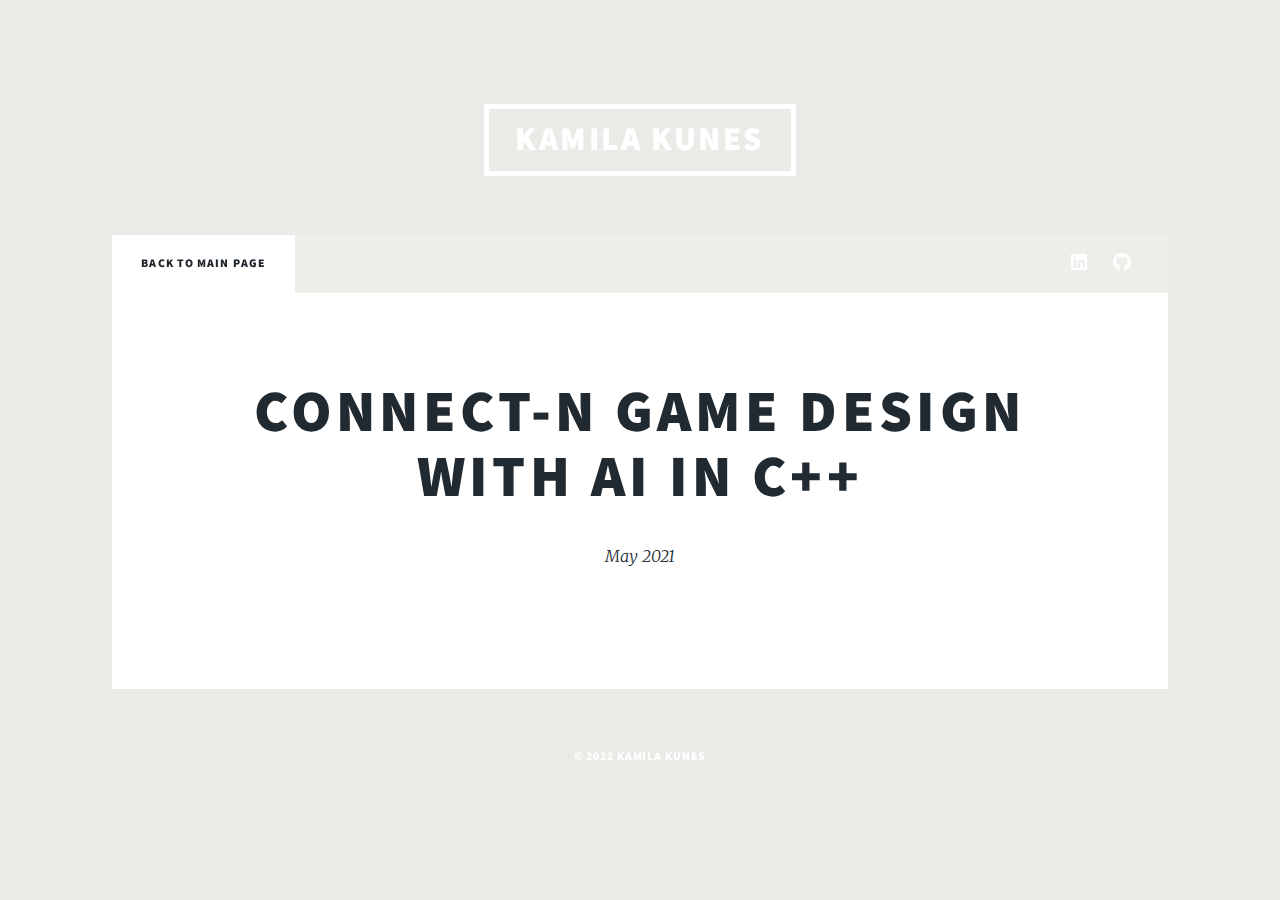
==== commit 325d74d3: "made changes" ====
--- a/connectN.html
+++ b/connectN.html
@@ -29,7 +29,7 @@
 						</ul>
 						<ul class="icons">
 							<li><a href="https://linkedin.com/in/kamilakunes/url" class="icon brands fa-linkedin"><span class="label" target="_blank">LinkedIn</span></a></li>
-							<li><a href="#" class="icon brands fa-github"><span class="label" target="_blank">GitHub</span></a></li>
+							<li><a href="https://github.com/KamilaKunes" class="icon brands fa-github"><span class="label" target="_blank">GitHub</span></a></li>
 						</ul>
 					</nav>
 
@@ -52,7 +52,7 @@
 
 				<!-- Copyright -->
 					<div id="copyright">
-						<ul><li>&copy; Untitled</li><li>Design: <a href="https://html5up.net">HTML5 UP</a></li></ul>
+						<ul><li>&copy; 2022 Kamila Kunes</li></ul>
 					</div>
 
 			</div>
--- a/assets/css/main.css
+++ b/assets/css/main.css
@@ -4383,9 +4383,8 @@
 		}
 
 	#copyright {
-		color: #ffffff;
+		color: #ffffff; /* copyright colot*/
 		position: relative;
-		color: rgba(255, 255, 255, 0.25);
 		cursor: default;
 		font-family: "Source Sans Pro", Helvetica, sans-serif;
 		font-size: 0.8rem;
